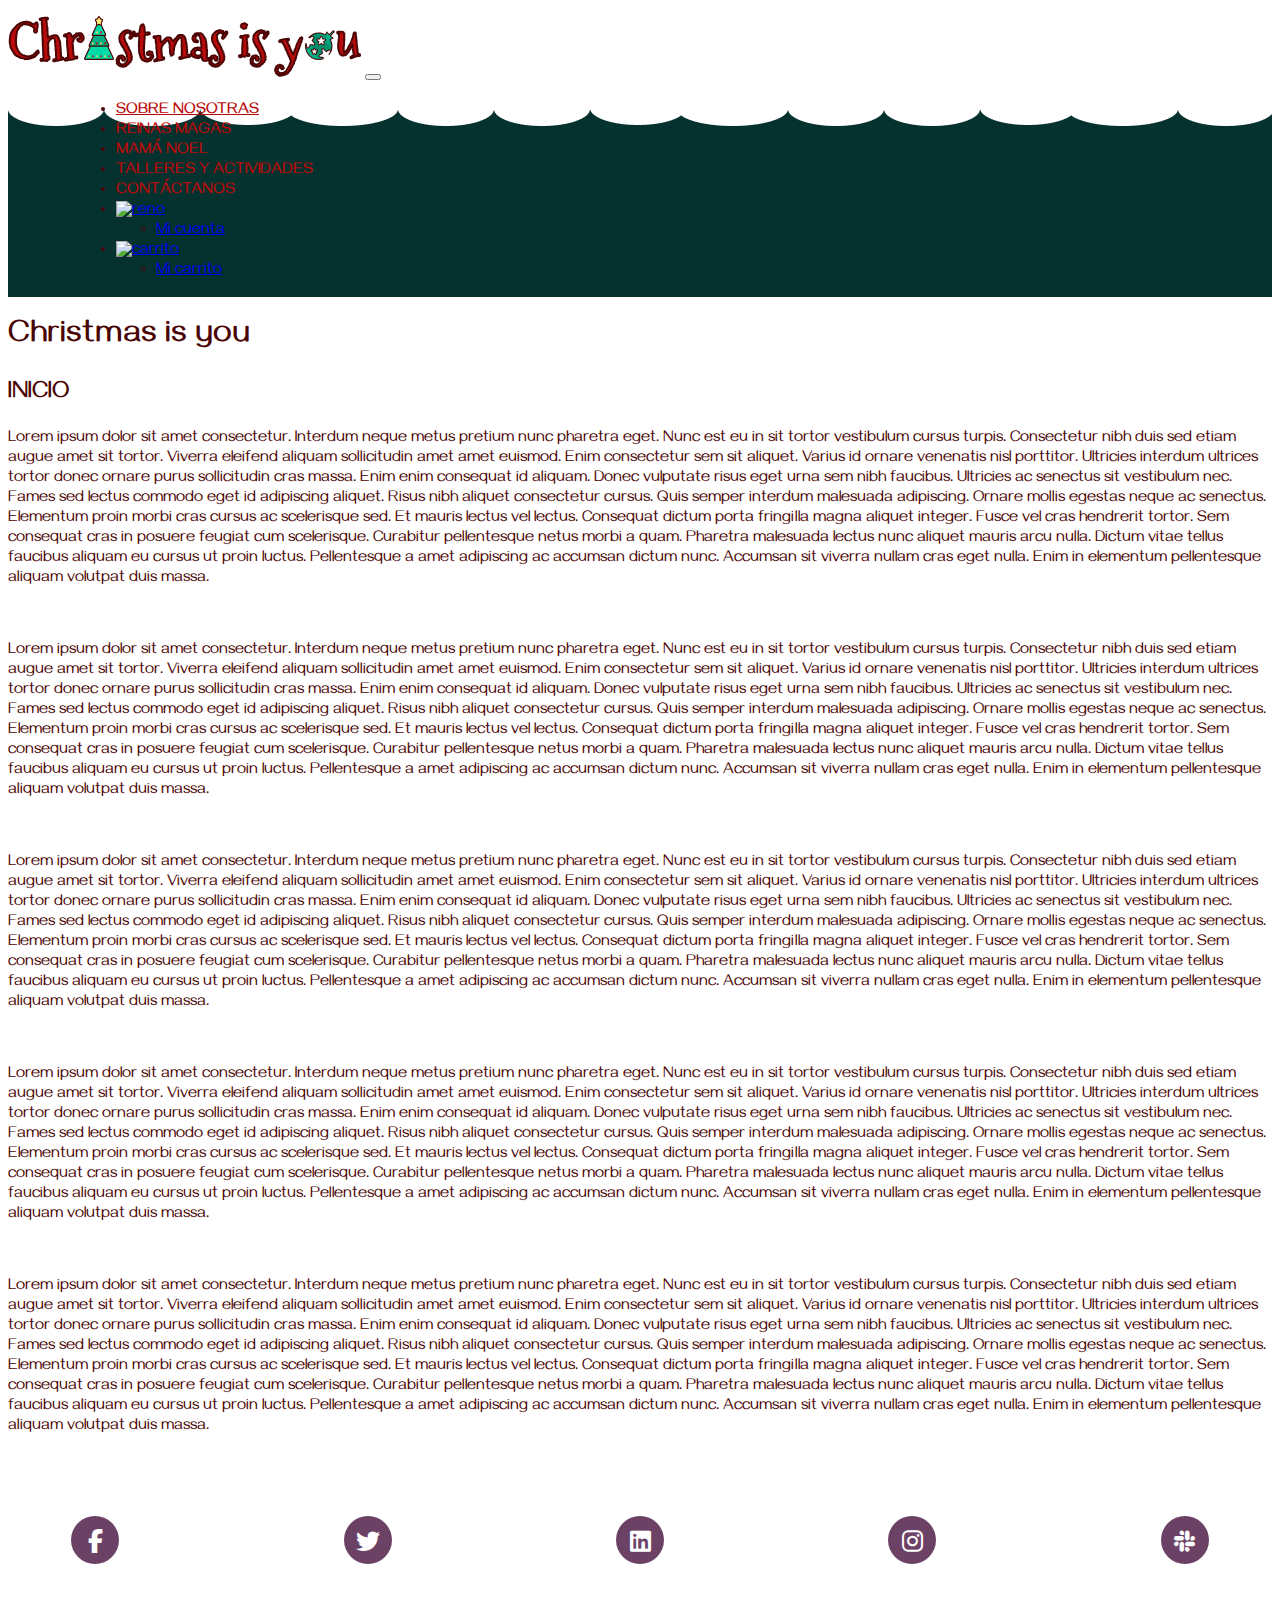
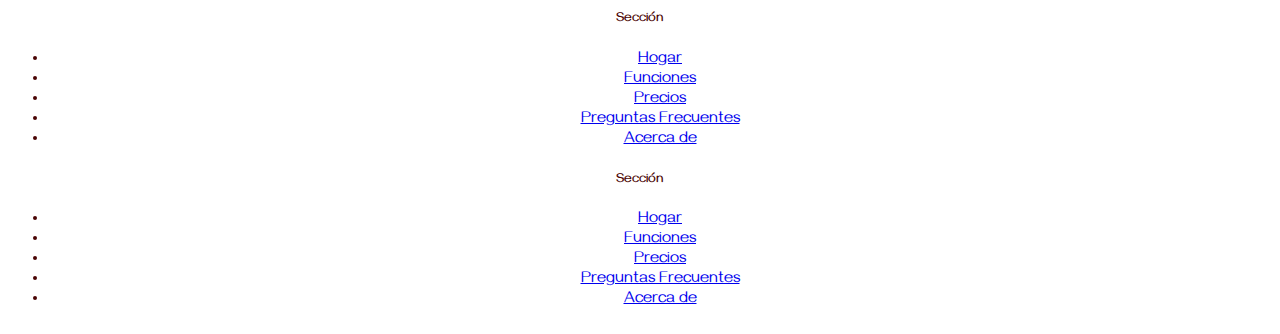
==== index.html @ 2f43123c "footer" ====
<!DOCTYPE html>
<!--[if lt IE 7]>      <html class="no-js lt-ie9 lt-ie8 lt-ie7"> <![endif]-->
<!--[if IE 7]>         <html class="no-js lt-ie9 lt-ie8"> <![endif]-->
<!--[if IE 8]>         <html class="no-js lt-ie9"> <![endif]-->
<!--[if gt IE 8]>      <html class="no-js"> <![endif]-->
<html lang="es">

<head>
  <meta charset="utf-8">
  <meta http-equiv="X-UA-Compatible" content="IE=edge">
  <title>Navidad Grupo 4</title>
  <meta name="description" content="">
  <meta name="viewport" content="width=device-width, initial-scale=1">
  <link rel="shortcut icon" href="../navidad/images/🦆 icon _christmas 1_.svg" type="">
  <!-- CSS only -->
  <link href="https://cdn.jsdelivr.net/npm/bootstrap@5.2.2/dist/css/bootstrap.min.css" rel="stylesheet"
    integrity="sha384-Zenh87qX5JnK2Jl0vWa8Ck2rdkQ2Bzep5IDxbcnCeuOxjzrPF/et3URy9Bv1WTRi" crossorigin="anonymous">
  <script src="https://cdn.jsdelivr.net/npm/bootstrap@5.2.2/dist/js/bootstrap.bundle.min.js"
    integrity="sha384-OERcA2EqjJCMA+/3y+gxIOqMEjwtxJY7qPCqsdltbNJuaOe923+mo//f6V8Qbsw3"
    crossorigin="anonymous"></script>
  <link rel="stylesheet" href="https://cdnjs.cloudflare.com/ajax/libs/font-awesome/6.2.0/css/all.min.css">
  <link rel="stylesheet" href="styles.css">
</head>

<body>
  <header>
    <nav class="barra navbar navbar-expand-lg navbar-light">
      <div width="100%" class="container-fluid">
        <a class="navbar-brand"><img class="logo" src="images/LOGODEF.svg" alt="Christmas is you"></a>
        <button class="navbar-toggler" type="button" data-bs-toggle="collapse" data-bs-target="#navbarSupportedContent"
          aria-controls="navbarSupportedContent" aria-expanded="false" aria-label="Toggle navigation">
          <span class="navbar-toggler-icon"></span>
        </button>
        <div class="collapse navbar-collapse">
          <ul class="navbar-nav me-auto mb-2 mb-lg-0">
            <li class="nav-item">
              <a class="barvis nav-link" href="#"><strong>SOBRE NOSOTRAS</strong></a>
            </li>
            <li class="nav-item">
              <a class="barvis nav-link"><strong>REINAS MAGAS</strong></a>
            </li>
            <li class="nav-item">
              <a class="barvis nav-link"><strong>MAMÁ NOEL</strong></a>
            </li>
            <li class="nav-item">
              <a class="barvis nav-link"><strong>TALLERES Y ACTIVIDADES</strong></a>
            </li>
            <li class="nav-item">
              <a class="barvis nav-link"><strong>CONTÁCTANOS</strong></a>
            </li>
            <li class="nav-item dropdown">
              <a class="nav-link dropdown-toggle" href="#" role="button" data-bs-toggle="dropdown"
                aria-expanded="false">
                <img src="../navidad/images/reno.svg" width="40px" alt="reno"></a>
              <ul class="dropdown-menu">
                <li><a class="dropdown-item" href="../">Mi cuenta</a></li>
              </ul>
            </li>
            <li class="nav-item dropdown">
              <a class="nav-link dropdown-toggle" href="#" role="button" data-bs-toggle="dropdown"
                aria-expanded="false">
                <img src="../navidad/images/carrito.png" width="40px" alt="carrito"></a>
              <ul class="dropdown-menu">
                <li><a class="dropdown-item" href="../">Mi carrito</a></li>
              </ul>
            </li>
          </ul>
        </div>
      </div>
    </nav>
  </header>
  <main>
    <h1>Christmas is you</h1>
    <h2>INICIO</h2>
    <p>Lorem ipsum dolor sit amet consectetur. Interdum neque metus pretium nunc pharetra eget. Nunc est eu in sit
      tortor vestibulum cursus turpis. Consectetur nibh duis sed etiam augue amet sit tortor. Viverra eleifend aliquam
      sollicitudin amet amet euismod. Enim consectetur sem sit aliquet. Varius id ornare venenatis nisl porttitor.
      Ultricies interdum ultrices tortor donec ornare purus sollicitudin cras massa. Enim enim consequat id aliquam.
      Donec vulputate risus eget urna sem nibh faucibus. Ultricies ac senectus sit vestibulum nec. Fames sed lectus
      commodo eget id adipiscing aliquet. Risus nibh aliquet consectetur cursus. Quis semper interdum malesuada
      adipiscing. Ornare mollis egestas neque ac senectus.
      Elementum proin morbi cras cursus ac scelerisque sed. Et mauris lectus vel lectus. Consequat dictum porta
      fringilla magna aliquet integer. Fusce vel cras hendrerit tortor. Sem consequat cras in posuere feugiat cum
      scelerisque. Curabitur pellentesque netus morbi a quam. Pharetra malesuada lectus nunc aliquet mauris arcu nulla.
      Dictum vitae tellus faucibus aliquam eu cursus ut proin luctus.
      Pellentesque a amet adipiscing ac accumsan dictum nunc. Accumsan sit viverra nullam cras eget nulla. Enim in
      elementum pellentesque aliquam volutpat duis massa.</p>
    <br>
    <p>Lorem ipsum dolor sit amet consectetur. Interdum neque metus pretium nunc pharetra eget. Nunc est eu in sit
      tortor vestibulum cursus turpis. Consectetur nibh duis sed etiam augue amet sit tortor. Viverra eleifend aliquam
      sollicitudin amet amet euismod. Enim consectetur sem sit aliquet. Varius id ornare venenatis nisl porttitor.
      Ultricies interdum ultrices tortor donec ornare purus sollicitudin cras massa. Enim enim consequat id aliquam.
      Donec vulputate risus eget urna sem nibh faucibus. Ultricies ac senectus sit vestibulum nec. Fames sed lectus
      commodo eget id adipiscing aliquet. Risus nibh aliquet consectetur cursus. Quis semper interdum malesuada
      adipiscing. Ornare mollis egestas neque ac senectus.
      Elementum proin morbi cras cursus ac scelerisque sed. Et mauris lectus vel lectus. Consequat dictum porta
      fringilla magna aliquet integer. Fusce vel cras hendrerit tortor. Sem consequat cras in posuere feugiat cum
      scelerisque. Curabitur pellentesque netus morbi a quam. Pharetra malesuada lectus nunc aliquet mauris arcu nulla.
      Dictum vitae tellus faucibus aliquam eu cursus ut proin luctus.
      Pellentesque a amet adipiscing ac accumsan dictum nunc. Accumsan sit viverra nullam cras eget nulla. Enim in
      elementum pellentesque aliquam volutpat duis massa.</p>
    <br>
    <p>Lorem ipsum dolor sit amet consectetur. Interdum neque metus pretium nunc pharetra eget. Nunc est eu in sit
      tortor vestibulum cursus turpis. Consectetur nibh duis sed etiam augue amet sit tortor. Viverra eleifend aliquam
      sollicitudin amet amet euismod. Enim consectetur sem sit aliquet. Varius id ornare venenatis nisl porttitor.
      Ultricies interdum ultrices tortor donec ornare purus sollicitudin cras massa. Enim enim consequat id aliquam.
      Donec vulputate risus eget urna sem nibh faucibus. Ultricies ac senectus sit vestibulum nec. Fames sed lectus
      commodo eget id adipiscing aliquet. Risus nibh aliquet consectetur cursus. Quis semper interdum malesuada
      adipiscing. Ornare mollis egestas neque ac senectus.
      Elementum proin morbi cras cursus ac scelerisque sed. Et mauris lectus vel lectus. Consequat dictum porta
      fringilla magna aliquet integer. Fusce vel cras hendrerit tortor. Sem consequat cras in posuere feugiat cum
      scelerisque. Curabitur pellentesque netus morbi a quam. Pharetra malesuada lectus nunc aliquet mauris arcu nulla.
      Dictum vitae tellus faucibus aliquam eu cursus ut proin luctus.
      Pellentesque a amet adipiscing ac accumsan dictum nunc. Accumsan sit viverra nullam cras eget nulla. Enim in
      elementum pellentesque aliquam volutpat duis massa.</p>
    <br>
    <p>Lorem ipsum dolor sit amet consectetur. Interdum neque metus pretium nunc pharetra eget. Nunc est eu in sit
      tortor vestibulum cursus turpis. Consectetur nibh duis sed etiam augue amet sit tortor. Viverra eleifend aliquam
      sollicitudin amet amet euismod. Enim consectetur sem sit aliquet. Varius id ornare venenatis nisl porttitor.
      Ultricies interdum ultrices tortor donec ornare purus sollicitudin cras massa. Enim enim consequat id aliquam.
      Donec vulputate risus eget urna sem nibh faucibus. Ultricies ac senectus sit vestibulum nec. Fames sed lectus
      commodo eget id adipiscing aliquet. Risus nibh aliquet consectetur cursus. Quis semper interdum malesuada
      adipiscing. Ornare mollis egestas neque ac senectus.
      Elementum proin morbi cras cursus ac scelerisque sed. Et mauris lectus vel lectus. Consequat dictum porta
      fringilla magna aliquet integer. Fusce vel cras hendrerit tortor. Sem consequat cras in posuere feugiat cum
      scelerisque. Curabitur pellentesque netus morbi a quam. Pharetra malesuada lectus nunc aliquet mauris arcu nulla.
      Dictum vitae tellus faucibus aliquam eu cursus ut proin luctus.
      Pellentesque a amet adipiscing ac accumsan dictum nunc. Accumsan sit viverra nullam cras eget nulla. Enim in
      elementum pellentesque aliquam volutpat duis massa.</p>
    <br>
    <p>Lorem ipsum dolor sit amet consectetur. Interdum neque metus pretium nunc pharetra eget. Nunc est eu in sit
      tortor vestibulum cursus turpis. Consectetur nibh duis sed etiam augue amet sit tortor. Viverra eleifend aliquam
      sollicitudin amet amet euismod. Enim consectetur sem sit aliquet. Varius id ornare venenatis nisl porttitor.
      Ultricies interdum ultrices tortor donec ornare purus sollicitudin cras massa. Enim enim consequat id aliquam.
      Donec vulputate risus eget urna sem nibh faucibus. Ultricies ac senectus sit vestibulum nec. Fames sed lectus
      commodo eget id adipiscing aliquet. Risus nibh aliquet consectetur cursus. Quis semper interdum malesuada
      adipiscing. Ornare mollis egestas neque ac senectus.
      Elementum proin morbi cras cursus ac scelerisque sed. Et mauris lectus vel lectus. Consequat dictum porta
      fringilla magna aliquet integer. Fusce vel cras hendrerit tortor. Sem consequat cras in posuere feugiat cum
      scelerisque. Curabitur pellentesque netus morbi a quam. Pharetra malesuada lectus nunc aliquet mauris arcu nulla.
      Dictum vitae tellus faucibus aliquam eu cursus ut proin luctus.
      Pellentesque a amet adipiscing ac accumsan dictum nunc. Accumsan sit viverra nullam cras eget nulla. Enim in
      elementum pellentesque aliquam volutpat duis massa.</p>


  </main>

  <footer>
    <div class="bloquefooter">
      <ul class="socialmedia">
        <li>
          <a href="https://www.facebook.com/factoriaf5/" class="button1" target="_blank" title="Facebook">
            <i class="fa-brands fa-facebook-f"></i>
          </a>
        </li>
        <li>
          <a href="https://twitter.com/factoriaf5" class="button1" target="_blank" title="Twitter">
            <i class="fa-brands fa-twitter"></i>
          </a>
        </li>
        <li>
          <a href="https://www.linkedin.com/company/factor%C3%ADaf5/" class="button1" target="_blank" title="LinkedIn">
            <i class="fa-brands fa-linkedin"></i>
          </a>
        </li>
        <li>
          <a href="https://www.instagram.com/factoria_f5/" class="button1" target="_blank" title="Instagram">
            <i class="fa-brands fa-instagram"></i>
          </a>
        </li>
        <li>
          <a href="https://app.slack.com/huddle/T049K3RCUE8/C049GKPU0G2" class="button1" target="_blank"
            title="Instagram">
            <i class="fa-brands fa-slack"></i>
          </a>
        </li>
      </ul>
    </div>
    <div class="row row-cols-4 py-4 my-4">
      <div class="col">

      </div>

      <div class="col">
        <h5 _msthash="808288" _msttexthash="114023">Sección</h5>
        <ul class="nav flex-column">
          <li class="nav-item mb-2"><a href="#" class="nav-link p-0 text-muted" _msthash="1243021"
              _msttexthash="59059">Hogar</a></li>
          <li class="nav-item mb-2"><a href="#" class="nav-link p-0 text-muted" _msthash="1243203"
              _msttexthash="136006">Funciones</a></li>
          <li class="nav-item mb-2"><a href="#" class="nav-link p-0 text-muted" _msthash="1243385"
              _msttexthash="95589">Precios</a></li>
          <li class="nav-item mb-2"><a href="#" class="nav-link p-0 text-muted" _msthash="1243567"
              _msttexthash="418782">Preguntas Frecuentes</a></li>
          <li class="nav-item mb-2"><a href="#" class="nav-link p-0 text-muted" _msthash="1243749"
              _msttexthash="107419">Acerca de</a></li>
        </ul>
      </div>

      <div class="col">
        <h5 _msthash="808496" _msttexthash="114023">Sección</h5>
        <ul class="nav flex-column">
          <li class="nav-item mb-2"><a href="#" class="nav-link p-0 text-muted" _msthash="1243346"
              _msttexthash="59059">Hogar</a></li>
          <li class="nav-item mb-2"><a href="#" class="nav-link p-0 text-muted" _msthash="1243528"
              _msttexthash="136006">Funciones</a></li>
          <li class="nav-item mb-2"><a href="#" class="nav-link p-0 text-muted" _msthash="1243710"
              _msttexthash="95589">Precios</a></li>
          <li class="nav-item mb-2"><a href="#" class="nav-link p-0 text-muted" _msthash="1243892"
              _msttexthash="418782">Preguntas Frecuentes</a></li>
          <li class="nav-item mb-2"><a href="#" class="nav-link p-0 text-muted" _msthash="1244074"
              _msttexthash="107419">Acerca de</a></li>
        </ul>

      </div>
      <div class="col">

      </div>
    </div>

  </footer>
  <!-- JavaScript Bundle with Popper -->
  <script src="https://cdn.jsdelivr.net/npm/@popperjs/core@2.11.6/dist/umd/popper.min.js"
    integrity="sha384-oBqDVmMz9ATKxIep9tiCxS/Z9fNfEXiDAYTujMAeBAsjFuCZSmKbSSUnQlmh/jp3"
    crossorigin="anonymous"></script>
  <script src="https://cdn.jsdelivr.net/npm/bootstrap@5.2.2/dist/js/bootstrap.min.js"
    integrity="sha384-IDwe1+LCz02ROU9k972gdyvl+AESN10+x7tBKgc9I5HFtuNz0wWnPclzo6p9vxnk"
    crossorigin="anonymous"></script>
</body>

</html>
---- styles.css ----
@import url("https://fonts.googleapis.com/css2?family=Gayathri&display=swap");
body {
  font-family: "Gayathri";
  color: #4A0404;
}

main {
  background-image: url(images/tree.png);
  background-repeat: no-repeat;
  background-size: cover;
  padding: 0;
  margin: 0;
}

nav {
  padding: 0;
  margin: 0;
  display: flex;
  flex-wrap: nowrap !important;
}

.barra {
  padding: 0;
  margin: 0;
  background: url(images/nieveTop.png) repeat-x left top #05322F;
  min-height: 120px;
}

.barvis {
  color: #BA0B0B;
}
.barvis :hover {
  color: #00DBA8;
}

.logo {
  max-width: 100%;
}

footer {
  background-image: url("https://cdn.pixabay.com/photo/2016/08/03/09/04/universe-1566161_1280.jpg");
  background-size: cover;
  background-repeat: no-repeat;
  justify-content: space-between;
  display: block;
  text-align: center;
  margin-top: 0;
  width: 100%;
  align-items: center;
  align-content: center;
}

.bloquefooter {
  padding-top: 5%;
  padding-bottom: 2%;
  padding-left: 5%;
  padding-right: 5%;
}

.socialmedia {
  list-style: none;
  text-decoration: none;
  font-size: 1.5rem;
  font-weight: normal;
  flex: auto;
  padding: 0;
  margin: 0;
  display: flex;
  align-items: center;
  align-content: center;
  text-align: center;
  justify-content: space-between;
}

.fa-brands {
  padding-top: 25%;
}

.button1 {
  border: none;
  background-color: #6c4166;
  width: 3rem;
  height: 3rem;
  color: white;
  font-size: 1.5rem;
  cursor: pointer;
  border-radius: 50%;
  justify-content: space-between;
  display: inline-block;
  text-align: center;
  align-items: center;
  align-content: center;
}

.foot-copy {
  color: white;
  padding: 0;
  margin: 0;
}

@media (min-width: 992px) {
  .navbar-expand-lg .navbar-collapse {
    display: flex !important;
    flex-basis: auto;
    align-items: center;
    justify-content: space-evenly;
  }
}
[class*=col-] {
  width: 100%;
}

@media (min-width: 600px) {
  /* For desktop: */
  .col-1 {
    width: 8.33%;
  }
  .col-2 {
    width: 16.66%;
  }
  .col-3 {
    width: 25%;
  }
  .col-4 {
    width: 33.33%;
  }
  .col-5 {
    width: 41.66%;
  }
  .col-6 {
    width: 50%;
  }
  .col-7 {
    width: 58.33%;
  }
  .col-8 {
    width: 66.66%;
  }
  .col-9 {
    width: 75%;
  }
  .col-10 {
    width: 83.33%;
  }
  .col-11 {
    width: 91.66%;
  }
  .col-12 {
    width: 100%;
  }
}/*# sourceMappingURL=styles.css.map */
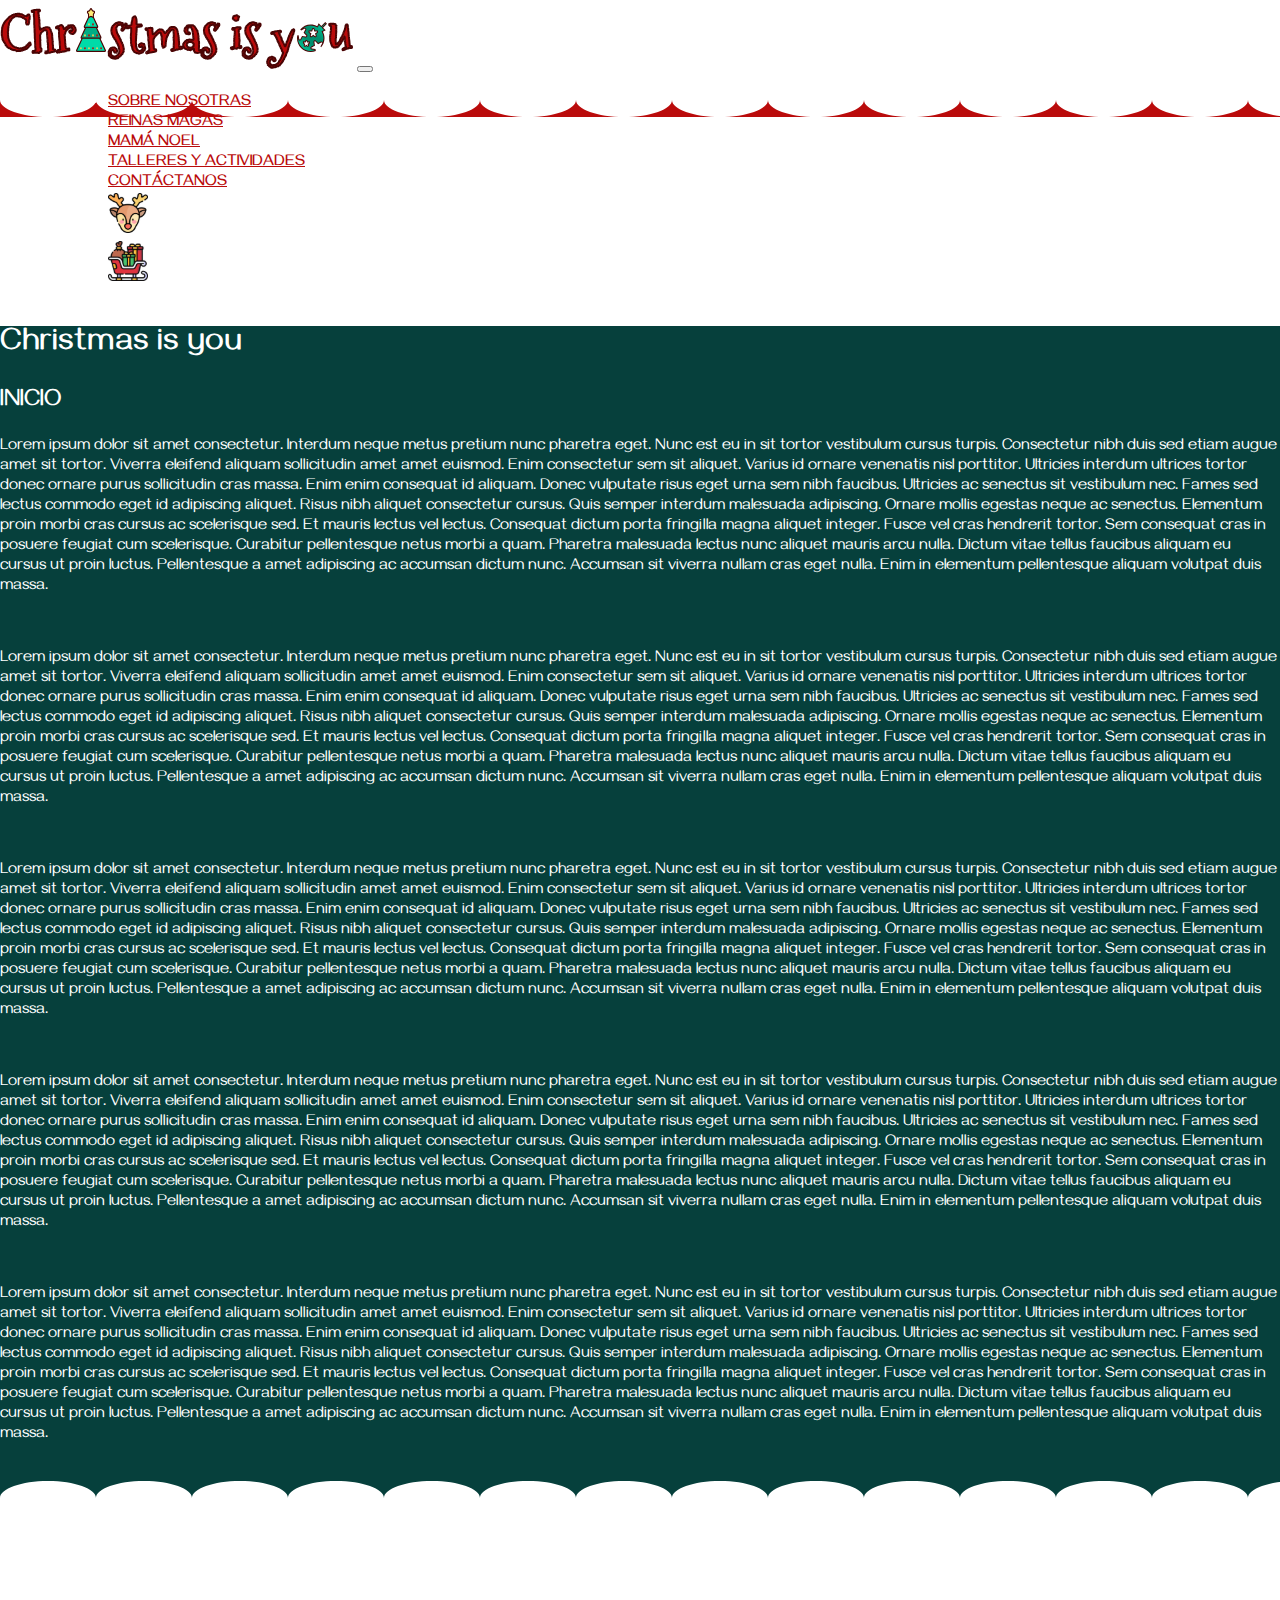
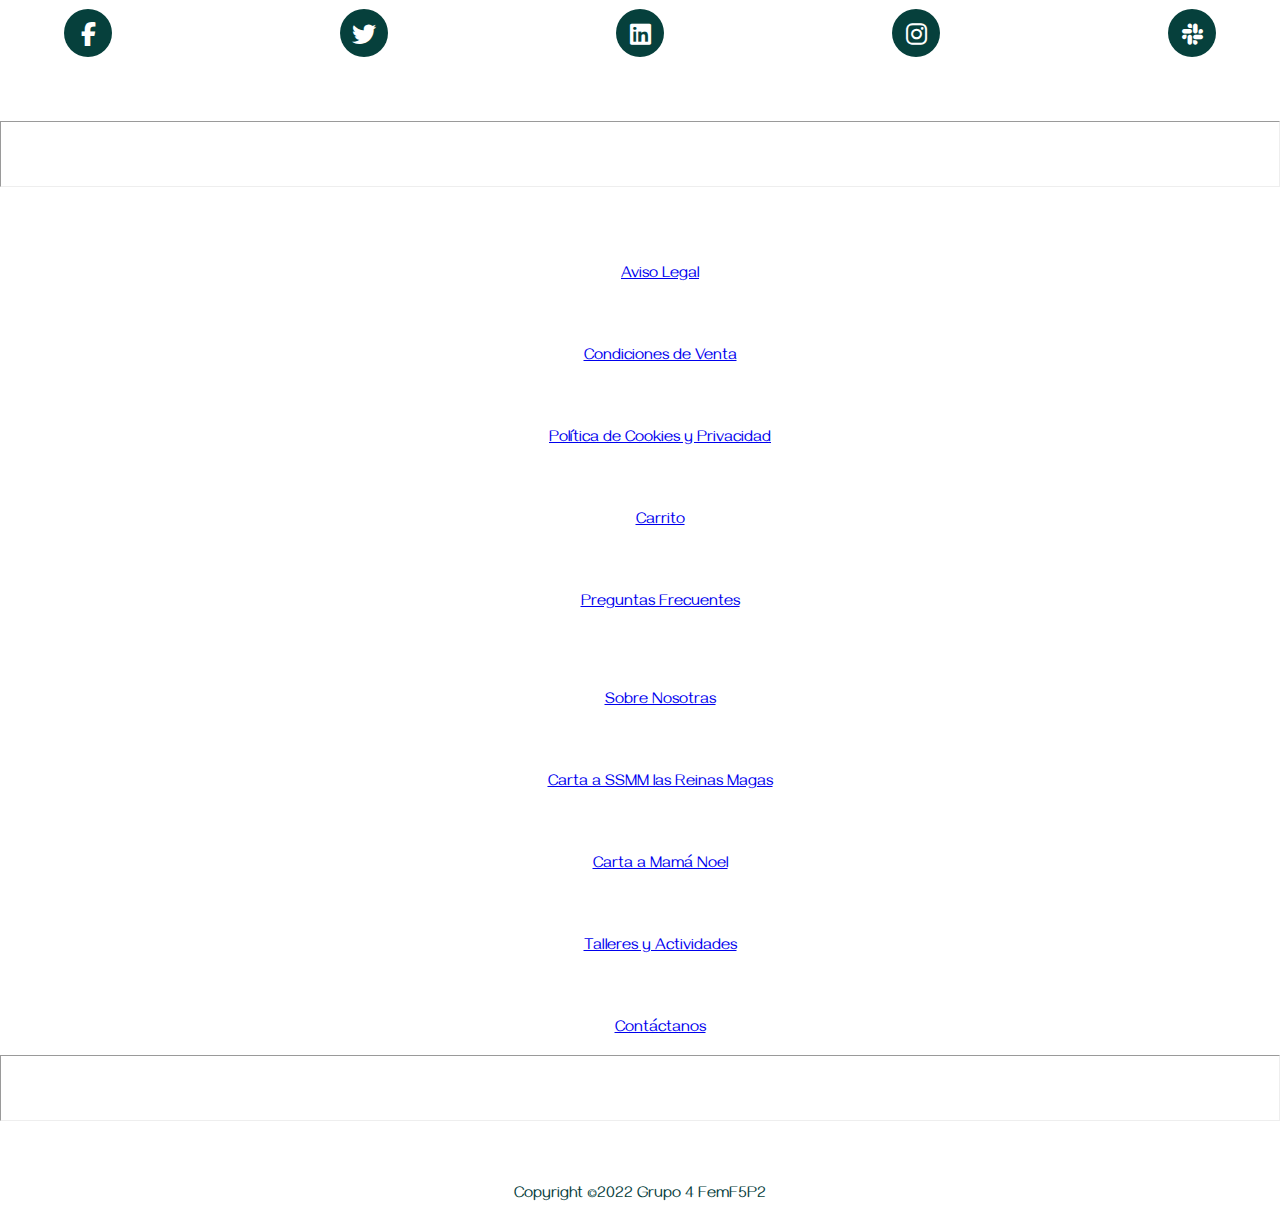
==== commit aff7fd14: "Merge branch 'master' into talleres" ====
--- a/index.html
+++ b/index.html
@@ -1,17 +1,12 @@
 <!DOCTYPE html>
-<!--[if lt IE 7]>      <html class="no-js lt-ie9 lt-ie8 lt-ie7"> <![endif]-->
-<!--[if IE 7]>         <html class="no-js lt-ie9 lt-ie8"> <![endif]-->
-<!--[if IE 8]>         <html class="no-js lt-ie9"> <![endif]-->
-<!--[if gt IE 8]>      <html class="no-js"> <![endif]-->
 <html lang="es">
-
 <head>
   <meta charset="utf-8">
   <meta http-equiv="X-UA-Compatible" content="IE=edge">
   <title>Navidad Grupo 4</title>
   <meta name="description" content="">
   <meta name="viewport" content="width=device-width, initial-scale=1">
-  <link rel="shortcut icon" href="../navidad/images/🦆 icon _christmas 1_.svg" type="">
+  <link rel="shortcut icon" href="images/icon_christmas.svg">
   <!-- CSS only -->
   <link href="https://cdn.jsdelivr.net/npm/bootstrap@5.2.2/dist/css/bootstrap.min.css" rel="stylesheet"
     integrity="sha384-Zenh87qX5JnK2Jl0vWa8Ck2rdkQ2Bzep5IDxbcnCeuOxjzrPF/et3URy9Bv1WTRi" crossorigin="anonymous">
@@ -21,48 +16,63 @@
   <link rel="stylesheet" href="https://cdnjs.cloudflare.com/ajax/libs/font-awesome/6.2.0/css/all.min.css">
   <link rel="stylesheet" href="styles.css">
 </head>
-
 <body>
+  <div id="container">
+    <div id="snow" class="snow">   
+       <div class="copos f1"><i class="fa-regular fa-snowflake"></i></div>
+       <div class="copos f2"><i class="fa-regular fa-snowflake"></i></div>
+       <div class="copos f3"><i class="fa-regular fa-snowflake"></i></div>
+       <div class="copos f4"><i class="fa-regular fa-snowflake"></i></div>
+       <div class="copos f5"><i class="fa-regular fa-snowflake"></i></div>
+       <div class="copos f6"><i class="fa-regular fa-snowflake"></i></div>
+       <div class="copos f7"><i class="fa-regular fa-snowflake"></i></div>
+       <div class="copos f8"><i class="fa-regular fa-snowflake"></i></div>
+       <div class="copos f9"><i class="fa-regular fa-snowflake"></i></div>
+       <div class="copos f10"><i class="fa-regular fa-snowflake"></i></div>
+       <div class="copos f11"><i class="fa-regular fa-snowflake"></i></div>
+       <div class="copos f12"><i class="fa-regular fa-snowflake"></i></div>
+       <div class="copos f13"><i class="fa-regular fa-snowflake"></i></div>
+       <div class="copos f14"><i class="fa-regular fa-snowflake"></i></div>
+       <div class="copos f15"><i class="fa-regular fa-snowflake"></i></div>
+       <div class="copos f16"><i class="fa-regular fa-snowflake"></i></div>
+       <div class="copos f17"><i class="fa-regular fa-snowflake"></i></div>
+       <div class="copos f18"><i class="fa-regular fa-snowflake"></i></div>
+       <div class="copos f19"><i class="fa-regular fa-snowflake"></i></div>
+       <div class="copos f20"><i class="fa-regular fa-snowflake"></i></div>
+    </div>
+  </div>
   <header>
     <nav class="barra navbar navbar-expand-lg navbar-light">
       <div width="100%" class="container-fluid">
-        <a class="navbar-brand"><img class="logo" src="images/LOGODEF.svg" alt="Christmas is you"></a>
+        <a class="navbar-brand" href="#inicio"><img class="logo" src="images/LOGODEF.svg" alt="Christmas is you"></a>
         <button class="navbar-toggler" type="button" data-bs-toggle="collapse" data-bs-target="#navbarSupportedContent"
           aria-controls="navbarSupportedContent" aria-expanded="false" aria-label="Toggle navigation">
           <span class="navbar-toggler-icon"></span>
         </button>
         <div class="collapse navbar-collapse">
           <ul class="navbar-nav me-auto mb-2 mb-lg-0">
-            <li class="nav-item">
+            <li class="navli nav-item">
               <a class="barvis nav-link" href="#"><strong>SOBRE NOSOTRAS</strong></a>
             </li>
-            <li class="nav-item">
-              <a class="barvis nav-link"><strong>REINAS MAGAS</strong></a>
+            <li class="navli nav-item">
+              <a class="barvis nav-link" href="#"><strong>REINAS MAGAS</strong></a>
             </li>
-            <li class="nav-item">
-              <a class="barvis nav-link"><strong>MAMÁ NOEL</strong></a>
+            <li class="navli nav-item">
+              <a class="barvis nav-link" href="#"><strong>MAMÁ NOEL</strong></a>
             </li>
-            <li class="nav-item">
-              <a class="barvis nav-link"><strong>TALLERES Y ACTIVIDADES</strong></a>
+            <li class="navli nav-item">
+              <a class="barvis nav-link" href="#"><strong>TALLERES Y ACTIVIDADES</strong></a>
             </li>
-            <li class="nav-item">
-              <a class="barvis nav-link"><strong>CONTÁCTANOS</strong></a>
+            <li class="navli nav-item">
+              <a class="barvis nav-link" href="#"><strong>CONTÁCTANOS</strong></a>
             </li>
-            <li class="nav-item dropdown">
-              <a class="nav-link dropdown-toggle" href="#" role="button" data-bs-toggle="dropdown"
-                aria-expanded="false">
-                <img src="../navidad/images/reno.svg" width="40px" alt="reno"></a>
-              <ul class="dropdown-menu">
-                <li><a class="dropdown-item" href="../">Mi cuenta</a></li>
-              </ul>
+            <li class="navli nav-item">
+              <a class="barvis nav-link" href="#" role="button" aria-expanded="false">
+                <img src="images/reno.svg" alt="reno"></a>
             </li>
-            <li class="nav-item dropdown">
-              <a class="nav-link dropdown-toggle" href="#" role="button" data-bs-toggle="dropdown"
-                aria-expanded="false">
-                <img src="../navidad/images/carrito.png" width="40px" alt="carrito"></a>
-              <ul class="dropdown-menu">
-                <li><a class="dropdown-item" href="../">Mi carrito</a></li>
-              </ul>
+            <li class="navli nav-item">
+              <a class="barvis nav-link" href="#" role="button" aria-expanded="false">
+                <img src="images/carrito.svg" alt="carrito"></a>
             </li>
           </ul>
         </div>
@@ -70,78 +80,20 @@
     </nav>
   </header>
   <main>
-    <h1>Christmas is you</h1>
-    <h2>INICIO</h2>
-    <p>Lorem ipsum dolor sit amet consectetur. Interdum neque metus pretium nunc pharetra eget. Nunc est eu in sit
-      tortor vestibulum cursus turpis. Consectetur nibh duis sed etiam augue amet sit tortor. Viverra eleifend aliquam
-      sollicitudin amet amet euismod. Enim consectetur sem sit aliquet. Varius id ornare venenatis nisl porttitor.
-      Ultricies interdum ultrices tortor donec ornare purus sollicitudin cras massa. Enim enim consequat id aliquam.
-      Donec vulputate risus eget urna sem nibh faucibus. Ultricies ac senectus sit vestibulum nec. Fames sed lectus
-      commodo eget id adipiscing aliquet. Risus nibh aliquet consectetur cursus. Quis semper interdum malesuada
-      adipiscing. Ornare mollis egestas neque ac senectus.
-      Elementum proin morbi cras cursus ac scelerisque sed. Et mauris lectus vel lectus. Consequat dictum porta
-      fringilla magna aliquet integer. Fusce vel cras hendrerit tortor. Sem consequat cras in posuere feugiat cum
-      scelerisque. Curabitur pellentesque netus morbi a quam. Pharetra malesuada lectus nunc aliquet mauris arcu nulla.
-      Dictum vitae tellus faucibus aliquam eu cursus ut proin luctus.
-      Pellentesque a amet adipiscing ac accumsan dictum nunc. Accumsan sit viverra nullam cras eget nulla. Enim in
-      elementum pellentesque aliquam volutpat duis massa.</p>
-    <br>
-    <p>Lorem ipsum dolor sit amet consectetur. Interdum neque metus pretium nunc pharetra eget. Nunc est eu in sit
-      tortor vestibulum cursus turpis. Consectetur nibh duis sed etiam augue amet sit tortor. Viverra eleifend aliquam
-      sollicitudin amet amet euismod. Enim consectetur sem sit aliquet. Varius id ornare venenatis nisl porttitor.
-      Ultricies interdum ultrices tortor donec ornare purus sollicitudin cras massa. Enim enim consequat id aliquam.
-      Donec vulputate risus eget urna sem nibh faucibus. Ultricies ac senectus sit vestibulum nec. Fames sed lectus
-      commodo eget id adipiscing aliquet. Risus nibh aliquet consectetur cursus. Quis semper interdum malesuada
-      adipiscing. Ornare mollis egestas neque ac senectus.
-      Elementum proin morbi cras cursus ac scelerisque sed. Et mauris lectus vel lectus. Consequat dictum porta
-      fringilla magna aliquet integer. Fusce vel cras hendrerit tortor. Sem consequat cras in posuere feugiat cum
-      scelerisque. Curabitur pellentesque netus morbi a quam. Pharetra malesuada lectus nunc aliquet mauris arcu nulla.
-      Dictum vitae tellus faucibus aliquam eu cursus ut proin luctus.
-      Pellentesque a amet adipiscing ac accumsan dictum nunc. Accumsan sit viverra nullam cras eget nulla. Enim in
-      elementum pellentesque aliquam volutpat duis massa.</p>
-    <br>
-    <p>Lorem ipsum dolor sit amet consectetur. Interdum neque metus pretium nunc pharetra eget. Nunc est eu in sit
-      tortor vestibulum cursus turpis. Consectetur nibh duis sed etiam augue amet sit tortor. Viverra eleifend aliquam
-      sollicitudin amet amet euismod. Enim consectetur sem sit aliquet. Varius id ornare venenatis nisl porttitor.
-      Ultricies interdum ultrices tortor donec ornare purus sollicitudin cras massa. Enim enim consequat id aliquam.
-      Donec vulputate risus eget urna sem nibh faucibus. Ultricies ac senectus sit vestibulum nec. Fames sed lectus
-      commodo eget id adipiscing aliquet. Risus nibh aliquet consectetur cursus. Quis semper interdum malesuada
-      adipiscing. Ornare mollis egestas neque ac senectus.
-      Elementum proin morbi cras cursus ac scelerisque sed. Et mauris lectus vel lectus. Consequat dictum porta
-      fringilla magna aliquet integer. Fusce vel cras hendrerit tortor. Sem consequat cras in posuere feugiat cum
-      scelerisque. Curabitur pellentesque netus morbi a quam. Pharetra malesuada lectus nunc aliquet mauris arcu nulla.
-      Dictum vitae tellus faucibus aliquam eu cursus ut proin luctus.
-      Pellentesque a amet adipiscing ac accumsan dictum nunc. Accumsan sit viverra nullam cras eget nulla. Enim in
-      elementum pellentesque aliquam volutpat duis massa.</p>
-    <br>
-    <p>Lorem ipsum dolor sit amet consectetur. Interdum neque metus pretium nunc pharetra eget. Nunc est eu in sit
-      tortor vestibulum cursus turpis. Consectetur nibh duis sed etiam augue amet sit tortor. Viverra eleifend aliquam
-      sollicitudin amet amet euismod. Enim consectetur sem sit aliquet. Varius id ornare venenatis nisl porttitor.
-      Ultricies interdum ultrices tortor donec ornare purus sollicitudin cras massa. Enim enim consequat id aliquam.
-      Donec vulputate risus eget urna sem nibh faucibus. Ultricies ac senectus sit vestibulum nec. Fames sed lectus
-      commodo eget id adipiscing aliquet. Risus nibh aliquet consectetur cursus. Quis semper interdum malesuada
-      adipiscing. Ornare mollis egestas neque ac senectus.
-      Elementum proin morbi cras cursus ac scelerisque sed. Et mauris lectus vel lectus. Consequat dictum porta
-      fringilla magna aliquet integer. Fusce vel cras hendrerit tortor. Sem consequat cras in posuere feugiat cum
-      scelerisque. Curabitur pellentesque netus morbi a quam. Pharetra malesuada lectus nunc aliquet mauris arcu nulla.
-      Dictum vitae tellus faucibus aliquam eu cursus ut proin luctus.
-      Pellentesque a amet adipiscing ac accumsan dictum nunc. Accumsan sit viverra nullam cras eget nulla. Enim in
-      elementum pellentesque aliquam volutpat duis massa.</p>
-    <br>
-    <p>Lorem ipsum dolor sit amet consectetur. Interdum neque metus pretium nunc pharetra eget. Nunc est eu in sit
-      tortor vestibulum cursus turpis. Consectetur nibh duis sed etiam augue amet sit tortor. Viverra eleifend aliquam
-      sollicitudin amet amet euismod. Enim consectetur sem sit aliquet. Varius id ornare venenatis nisl porttitor.
-      Ultricies interdum ultrices tortor donec ornare purus sollicitudin cras massa. Enim enim consequat id aliquam.
-      Donec vulputate risus eget urna sem nibh faucibus. Ultricies ac senectus sit vestibulum nec. Fames sed lectus
-      commodo eget id adipiscing aliquet. Risus nibh aliquet consectetur cursus. Quis semper interdum malesuada
-      adipiscing. Ornare mollis egestas neque ac senectus.
-      Elementum proin morbi cras cursus ac scelerisque sed. Et mauris lectus vel lectus. Consequat dictum porta
-      fringilla magna aliquet integer. Fusce vel cras hendrerit tortor. Sem consequat cras in posuere feugiat cum
-      scelerisque. Curabitur pellentesque netus morbi a quam. Pharetra malesuada lectus nunc aliquet mauris arcu nulla.
-      Dictum vitae tellus faucibus aliquam eu cursus ut proin luctus.
-      Pellentesque a amet adipiscing ac accumsan dictum nunc. Accumsan sit viverra nullam cras eget nulla. Enim in
-      elementum pellentesque aliquam volutpat duis massa.</p>
-
+    <section id="inicio">
+      <h1>Christmas is you</h1>
+        <h2>INICIO</h2>
+          <p>Lorem ipsum dolor sit amet consectetur. Interdum neque metus pretium nunc pharetra eget. Nunc est eu in sit tortor vestibulum cursus turpis. Consectetur nibh duis sed etiam augue amet sit tortor. Viverra eleifend aliquam sollicitudin amet amet euismod. Enim consectetur sem sit aliquet. Varius id ornare venenatis nisl porttitor. Ultricies interdum ultrices tortor donec ornare purus sollicitudin cras massa. Enim enim consequat id aliquam. Donec vulputate risus eget urna sem nibh faucibus. Ultricies ac senectus sit vestibulum nec. Fames sed lectus commodo eget id adipiscing aliquet. Risus nibh aliquet consectetur cursus. Quis semper interdum malesuada adipiscing. Ornare mollis egestas neque ac senectus. Elementum proin morbi cras cursus ac scelerisque sed. Et mauris lectus vel lectus. Consequat dictum porta fringilla magna aliquet integer. Fusce vel cras hendrerit tortor. Sem consequat cras in posuere feugiat cum scelerisque. Curabitur pellentesque netus morbi a quam. Pharetra malesuada lectus nunc aliquet mauris arcu nulla. Dictum vitae tellus faucibus aliquam eu cursus ut proin luctus. Pellentesque a amet adipiscing ac accumsan dictum nunc. Accumsan sit viverra nullam cras eget nulla. Enim in elementum pellentesque aliquam volutpat duis massa.</p>
+          <br>
+          <p>Lorem ipsum dolor sit amet consectetur. Interdum neque metus pretium nunc pharetra eget. Nunc est eu in sit tortor vestibulum cursus turpis. Consectetur nibh duis sed etiam augue amet sit tortor. Viverra eleifend aliquam sollicitudin amet amet euismod. Enim consectetur sem sit aliquet. Varius id ornare venenatis nisl porttitor. Ultricies interdum ultrices tortor donec ornare purus sollicitudin cras massa. Enim enim consequat id aliquam. Donec vulputate risus eget urna sem nibh faucibus. Ultricies ac senectus sit vestibulum nec. Fames sed lectus commodo eget id adipiscing aliquet. Risus nibh aliquet consectetur cursus. Quis semper interdum malesuada adipiscing. Ornare mollis egestas neque ac senectus. Elementum proin morbi cras cursus ac scelerisque sed. Et mauris lectus vel lectus. Consequat dictum porta fringilla magna aliquet integer. Fusce vel cras hendrerit tortor. Sem consequat cras in posuere feugiat cum scelerisque. Curabitur pellentesque netus morbi a quam. Pharetra malesuada lectus nunc aliquet mauris arcu nulla. Dictum vitae tellus faucibus aliquam eu cursus ut proin luctus. Pellentesque a amet adipiscing ac accumsan dictum nunc. Accumsan sit viverra nullam cras eget nulla. Enim in elementum pellentesque aliquam volutpat duis massa.</p>
+          <br>
+          <p>Lorem ipsum dolor sit amet consectetur. Interdum neque metus pretium nunc pharetra eget. Nunc est eu in sit tortor vestibulum cursus turpis. Consectetur nibh duis sed etiam augue amet sit tortor. Viverra eleifend aliquam sollicitudin amet amet euismod. Enim consectetur sem sit aliquet. Varius id ornare venenatis nisl porttitor. Ultricies interdum ultrices tortor donec ornare purus sollicitudin cras massa. Enim enim consequat id aliquam. Donec vulputate risus eget urna sem nibh faucibus. Ultricies ac senectus sit vestibulum nec. Fames sed lectus commodo eget id adipiscing aliquet. Risus nibh aliquet consectetur cursus. Quis semper interdum malesuada adipiscing. Ornare mollis egestas neque ac senectus. Elementum proin morbi cras cursus ac scelerisque sed. Et mauris lectus vel lectus. Consequat dictum porta fringilla magna aliquet integer. Fusce vel cras hendrerit tortor. Sem consequat cras in posuere feugiat cum scelerisque. Curabitur pellentesque netus morbi a quam. Pharetra malesuada lectus nunc aliquet mauris arcu nulla. Dictum vitae tellus faucibus aliquam eu cursus ut proin luctus. Pellentesque a amet adipiscing ac accumsan dictum nunc. Accumsan sit viverra nullam cras eget nulla. Enim in elementum pellentesque aliquam volutpat duis massa.</p>
+          <br>
+          <p>Lorem ipsum dolor sit amet consectetur. Interdum neque metus pretium nunc pharetra eget. Nunc est eu in sit tortor vestibulum cursus turpis. Consectetur nibh duis sed etiam augue amet sit tortor. Viverra eleifend aliquam sollicitudin amet amet euismod. Enim consectetur sem sit aliquet. Varius id ornare venenatis nisl porttitor. Ultricies interdum ultrices tortor donec ornare purus sollicitudin cras massa. Enim enim consequat id aliquam. Donec vulputate risus eget urna sem nibh faucibus. Ultricies ac senectus sit vestibulum nec. Fames sed lectus commodo eget id adipiscing aliquet. Risus nibh aliquet consectetur cursus. Quis semper interdum malesuada adipiscing. Ornare mollis egestas neque ac senectus. Elementum proin morbi cras cursus ac scelerisque sed. Et mauris lectus vel lectus. Consequat dictum porta fringilla magna aliquet integer. Fusce vel cras hendrerit tortor. Sem consequat cras in posuere feugiat cum scelerisque. Curabitur pellentesque netus morbi a quam. Pharetra malesuada lectus nunc aliquet mauris arcu nulla. Dictum vitae tellus faucibus aliquam eu cursus ut proin luctus. Pellentesque a amet adipiscing ac accumsan dictum nunc. Accumsan sit viverra nullam cras eget nulla. Enim in elementum pellentesque aliquam volutpat duis massa.</p>
+          <br>
+          <p>Lorem ipsum dolor sit amet consectetur. Interdum neque metus pretium nunc pharetra eget. Nunc est eu in sit tortor vestibulum cursus turpis. Consectetur nibh duis sed etiam augue amet sit tortor. Viverra eleifend aliquam sollicitudin amet amet euismod. Enim consectetur sem sit aliquet. Varius id ornare venenatis nisl porttitor. Ultricies interdum ultrices tortor donec ornare purus sollicitudin cras massa. Enim enim consequat id aliquam. Donec vulputate risus eget urna sem nibh faucibus. Ultricies ac senectus sit vestibulum nec. Fames sed lectus commodo eget id adipiscing aliquet. Risus nibh aliquet consectetur cursus. Quis semper interdum malesuada adipiscing. Ornare mollis egestas neque ac senectus. Elementum proin morbi cras cursus ac scelerisque sed. Et mauris lectus vel lectus. Consequat dictum porta fringilla magna aliquet integer. Fusce vel cras hendrerit tortor. Sem consequat cras in posuere feugiat cum scelerisque. Curabitur pellentesque netus morbi a quam. Pharetra malesuada lectus nunc aliquet mauris arcu nulla. Dictum vitae tellus faucibus aliquam eu cursus ut proin luctus. Pellentesque a amet adipiscing ac accumsan dictum nunc. Accumsan sit viverra nullam cras eget nulla. Enim in elementum pellentesque aliquam volutpat duis massa.</p>
+          <br>
+    </section>
 
   </main>
 
@@ -149,75 +101,64 @@
     <div class="bloquefooter">
       <ul class="socialmedia">
         <li>
-          <a href="https://www.facebook.com/factoriaf5/" class="button1" target="_blank" title="Facebook">
+          <a href="https://www.facebook.com/factoriaf5/" class="button1" target="_blank" title="Facebook" rel="noreferrer noopener">
             <i class="fa-brands fa-facebook-f"></i>
           </a>
         </li>
         <li>
-          <a href="https://twitter.com/factoriaf5" class="button1" target="_blank" title="Twitter">
+          <a href="https://twitter.com/factoriaf5" class="button1" target="_blank" title="Twitter" rel="noreferrer noopener">
             <i class="fa-brands fa-twitter"></i>
           </a>
-        </li>
+        </li>     
         <li>
-          <a href="https://www.linkedin.com/company/factor%C3%ADaf5/" class="button1" target="_blank" title="LinkedIn">
+          <a href="https://www.linkedin.com/company/factor%C3%ADaf5/" class="button1" target="_blank" title="LinkedIn" rel="noreferrer noopener">
             <i class="fa-brands fa-linkedin"></i>
           </a>
         </li>
         <li>
-          <a href="https://www.instagram.com/factoria_f5/" class="button1" target="_blank" title="Instagram">
+          <a href="https://www.instagram.com/factoria_f5/" class="button1" target="_blank" title="Instagram" rel="noreferrer noopener">
             <i class="fa-brands fa-instagram"></i>
           </a>
         </li>
         <li>
-          <a href="https://app.slack.com/huddle/T049K3RCUE8/C049GKPU0G2" class="button1" target="_blank"
-            title="Instagram">
+          <a href="https://app.slack.com/huddle/T049K3RCUE8/C049GKPU0G2" class="button1" target="_blank" title="Slack" rel="noreferrer noopener">
             <i class="fa-brands fa-slack"></i>
           </a>
         </li>
       </ul>
     </div>
-    <div class="row row-cols-4 py-4 my-4">
+    <hr class="foot-copy">
+    <div class="foot-links row row-cols-2 py-2 my-2">
       <div class="col">
-
-      </div>
-
-      <div class="col">
-        <h5 _msthash="808288" _msttexthash="114023">Sección</h5>
-        <ul class="nav flex-column">
-          <li class="nav-item mb-2"><a href="#" class="nav-link p-0 text-muted" _msthash="1243021"
-              _msttexthash="59059">Hogar</a></li>
-          <li class="nav-item mb-2"><a href="#" class="nav-link p-0 text-muted" _msthash="1243203"
-              _msttexthash="136006">Funciones</a></li>
-          <li class="nav-item mb-2"><a href="#" class="nav-link p-0 text-muted" _msthash="1243385"
-              _msttexthash="95589">Precios</a></li>
-          <li class="nav-item mb-2"><a href="#" class="nav-link p-0 text-muted" _msthash="1243567"
-              _msttexthash="418782">Preguntas Frecuentes</a></li>
-          <li class="nav-item mb-2"><a href="#" class="nav-link p-0 text-muted" _msthash="1243749"
-              _msttexthash="107419">Acerca de</a></li>
+        <ul class="foot-links nav flex-column">
+          <li class="foot-copy nav-item mb-2"><a href="#" class="nav-link" _msthash="1243021"
+              _msttexthash="59059">Aviso Legal</a></li>
+          <li class="foot-copy nav-item mb-2"><a href="#" class="nav-link" _msthash="1243203"
+              _msttexthash="136006">Condiciones de Venta</a></li>
+          <li class="foot-copy nav-item mb-2"><a href="#" class="nav-link" _msthash="1243385"
+              _msttexthash="95589">Política de Cookies y Privacidad</a></li>
+          <li class="foot-copy nav-item mb-2"><a href="#" class="nav-link" _msthash="1243567"
+              _msttexthash="418782">Carrito</a></li>
+          <li class="foot-copy nav-item mb-2"><a href="#" class="nav-link" _msthash="1243567" _msttexthash="418782">Preguntas Frecuentes</a></li>
         </ul>
       </div>
-
       <div class="col">
-        <h5 _msthash="808496" _msttexthash="114023">Sección</h5>
-        <ul class="nav flex-column">
-          <li class="nav-item mb-2"><a href="#" class="nav-link p-0 text-muted" _msthash="1243346"
-              _msttexthash="59059">Hogar</a></li>
-          <li class="nav-item mb-2"><a href="#" class="nav-link p-0 text-muted" _msthash="1243528"
-              _msttexthash="136006">Funciones</a></li>
-          <li class="nav-item mb-2"><a href="#" class="nav-link p-0 text-muted" _msthash="1243710"
-              _msttexthash="95589">Precios</a></li>
-          <li class="nav-item mb-2"><a href="#" class="nav-link p-0 text-muted" _msthash="1243892"
-              _msttexthash="418782">Preguntas Frecuentes</a></li>
-          <li class="nav-item mb-2"><a href="#" class="nav-link p-0 text-muted" _msthash="1244074"
-              _msttexthash="107419">Acerca de</a></li>
+        <ul class="foot-links nav flex-column">
+          <li class="foot-copy nav-item mb-2"><a href="#" class="nav-link" _msthash="1243346"
+              _msttexthash="59059">Sobre Nosotras</a></li>
+          <li class="foot-copy nav-item mb-2"><a href="#" class="nav-link" _msthash="1243528"
+              _msttexthash="136006">Carta a SSMM las Reinas Magas</a></li>
+          <li class="foot-copy nav-item mb-2"><a href="#" class="nav-link" _msthash="1243710"
+              _msttexthash="95589">Carta a Mamá Noel</a></li>
+          <li class="foot-copy nav-item mb-2"><a href="#" class="nav-link" _msthash="1243892"
+              _msttexthash="418782">Talleres y Actividades</a></li>
+          <li class="foot-copy nav-item mb-2"><a href="#" class="nav-link" _msthash="1244074"
+              _msttexthash="107419">Contáctanos</a></li>
         </ul>
-
-      </div>
-      <div class="col">
-
       </div>
     </div>
-
+    <hr class="foot-copy">
+    <p class="foot-copy">Copyright ©2022 Grupo 4 FemF5P2</p>
   </footer>
   <!-- JavaScript Bundle with Popper -->
   <script src="https://cdn.jsdelivr.net/npm/@popperjs/core@2.11.6/dist/umd/popper.min.js"
--- a/styles.css
+++ b/styles.css
@@ -1,15 +1,158 @@
 @import url("https://fonts.googleapis.com/css2?family=Gayathri&display=swap");
+@-webkit-keyframes nieve {
+  from {
+    top: 0%;
+  }
+  to {
+    top: 100%;
+  }
+}
+@-webkit-keyframes copos {
+  0% {
+    -webkit-transform: rotate(-180deg) translate(0px, 0px);
+  }
+  100% {
+    -webkit-transform: rotate(180deg) translate(10px, 75px);
+  }
+}
+#snow div {
+  position: absolute;
+  -webkit-animation-name: nieve, copos;
+  -webkit-animation-direction: normal;
+  -webkit-animation-duration: 15s;
+  -webkit-animation-iteration-count: infinite;
+  top: -40px;
+}
+
+.copos {
+  color: #fff;
+  font-size: 1em;
+  position: absolute;
+}
+
+.copos.f1 {
+  left: 5%;
+  -webkit-animation-delay: -2s;
+}
+
+.copos.f2 {
+  font-size: 1.8em;
+  left: 12%;
+  -webkit-animation-delay: 2s;
+}
+
+.copos.f3 {
+  left: 25%;
+  -webkit-animation-delay: -8s;
+}
+
+.copos.f4 {
+  font-size: 1.5em;
+  left: 32%;
+  -webkit-animation-delay: -3s;
+}
+
+.copos.f5 {
+  left: 18%;
+  -webkit-animation-delay: -5s;
+}
+
+.copos.f6 {
+  font-size: 1.8em;
+  left: 48%;
+}
+
+.copos.f7 {
+  left: 33%;
+  -webkit-animation-delay: 1s;
+}
+
+.copos.f8 {
+  font-size: 2em;
+  left: 55%;
+  -webkit-animation-delay: 6s;
+}
+
+.copos.f9 {
+  left: 40%;
+  -webkit-animation-delay: -2s;
+}
+
+.copos.f10 {
+  font-size: 1.8em;
+  left: 50%;
+  -webkit-animation-delay: -3s;
+}
+
+.copos.f11 {
+  left: 60%;
+  -webkit-animation-delay: 4s;
+}
+
+.copos.f12 {
+  font-size: 1.5em;
+  left: 75%;
+  -webkit-animation-delay: -6s;
+}
+
+.copos.f13 {
+  left: 80%;
+  -webkit-animation-delay: 3s;
+}
+
+.copos.f14 {
+  font-size: 1.8em;
+  left: 92%;
+  -webkit-animation-delay: -7s;
+}
+
+.copos.f15 {
+  left: 64%;
+}
+
+.copos.f16 {
+  font-size: 1.5em;
+  left: 88%;
+  -webkit-animation-delay: 6s;
+}
+
+.copos.f17 {
+  left: 53%;
+  -webkit-animation-delay: 2s;
+}
+
+.copos.f18 {
+  font-size: 2em;
+  left: 71%;
+  -webkit-animation-delay: 7s;
+}
+
+.copos.f19 {
+  left: 83%;
+  -webkit-animation-delay: -1s;
+}
+
+.copos.f20 {
+  font-size: 1.5em;
+  left: 95%;
+  -webkit-animation-delay: 6s;
+}
+
 body {
   font-family: "Gayathri";
-  color: #4A0404;
+  color: white;
+  margin: 0;
+  padding: 0;
+  --bs-nav-link-color: #4A0404;
+  --bs-link-color: #4A0404;
+  --bs-nav-link-hover-color: #00DBA8;
+  --bs-link-hover-color: #00DBA8;
 }
 
 main {
-  background-image: url(images/tree.png);
-  background-repeat: no-repeat;
-  background-size: cover;
-  padding: 0;
-  margin: 0;
+  background-color: #06403C;
+  padding: 0;
+  margin: 0 !important;
 }
 
 nav {
@@ -22,39 +165,38 @@
 .barra {
   padding: 0;
   margin: 0;
-  background: url(images/nieveTop.png) repeat-x left top #05322F;
-  min-height: 120px;
+  background: url(images/nieve-top.svg) repeat-x left top white;
+  min-height: 117px;
 }
 
 .barvis {
   color: #BA0B0B;
 }
-.barvis :hover {
-  color: #00DBA8;
-}
 
 .logo {
   max-width: 100%;
 }
 
+.navli {
+  align-self: center;
+}
+
 footer {
-  background-image: url("https://cdn.pixabay.com/photo/2016/08/03/09/04/universe-1566161_1280.jpg");
-  background-size: cover;
-  background-repeat: no-repeat;
+  background: url(images/nieve-bottom.svg) repeat-x left top white;
+  min-height: 117px;
   justify-content: space-between;
   display: block;
   text-align: center;
   margin-top: 0;
-  width: 100%;
+  padding: 5% 0 0 0;
   align-items: center;
   align-content: center;
+  overflow-x: hidden;
 }
 
 .bloquefooter {
-  padding-top: 5%;
-  padding-bottom: 2%;
-  padding-left: 5%;
-  padding-right: 5%;
+  margin: 5% 0;
+  padding: 0 5%;
 }
 
 .socialmedia {
@@ -78,12 +220,11 @@
 
 .button1 {
   border: none;
-  background-color: #6c4166;
+  background-color: #06403C;
   width: 3rem;
   height: 3rem;
   color: white;
   font-size: 1.5rem;
-  cursor: pointer;
   border-radius: 50%;
   justify-content: space-between;
   display: inline-block;
@@ -93,11 +234,60 @@
 }
 
 .foot-copy {
-  color: white;
-  padding: 0;
-  margin: 0;
-}
-
+  color: #06403C;
+  padding: 5% 0 0 0;
+  margin: 0;
+  list-style: none;
+}
+
+.foot.links {
+  list-style: none;
+  padding: 0 !important;
+}
+
+[class*=col-] {
+  width: 100%;
+}
+
+@media (min-width: 600px) {
+  /* For desktop: */
+  .col-1 {
+    width: 8.33%;
+  }
+  .col-2 {
+    width: 16.66%;
+  }
+  .col-3 {
+    width: 25%;
+  }
+  .col-4 {
+    width: 33.33%;
+  }
+  .col-5 {
+    width: 41.66%;
+  }
+  .col-6 {
+    width: 50%;
+  }
+  .col-7 {
+    width: 58.33%;
+  }
+  .col-8 {
+    width: 66.66%;
+  }
+  .col-9 {
+    width: 75%;
+  }
+  .col-10 {
+    width: 83.33%;
+  }
+  .col-11 {
+    width: 91.66%;
+  }
+  .col-12 {
+    width: 100%;
+  }
+}
 @media (min-width: 992px) {
   .navbar-expand-lg .navbar-collapse {
     display: flex !important;
@@ -106,46 +296,7 @@
     justify-content: space-evenly;
   }
 }
-[class*=col-] {
-  width: 100%;
-}
-
-@media (min-width: 600px) {
-  /* For desktop: */
-  .col-1 {
-    width: 8.33%;
-  }
-  .col-2 {
-    width: 16.66%;
-  }
-  .col-3 {
-    width: 25%;
-  }
-  .col-4 {
-    width: 33.33%;
-  }
-  .col-5 {
-    width: 41.66%;
-  }
-  .col-6 {
-    width: 50%;
-  }
-  .col-7 {
-    width: 58.33%;
-  }
-  .col-8 {
-    width: 66.66%;
-  }
-  .col-9 {
-    width: 75%;
-  }
-  .col-10 {
-    width: 83.33%;
-  }
-  .col-11 {
-    width: 91.66%;
-  }
-  .col-12 {
-    width: 100%;
-  }
+a:hover {
+  color: #00DBA8 !important;
+  cursor: url(images/raton.svg), auto !important;
 }/*# sourceMappingURL=styles.css.map */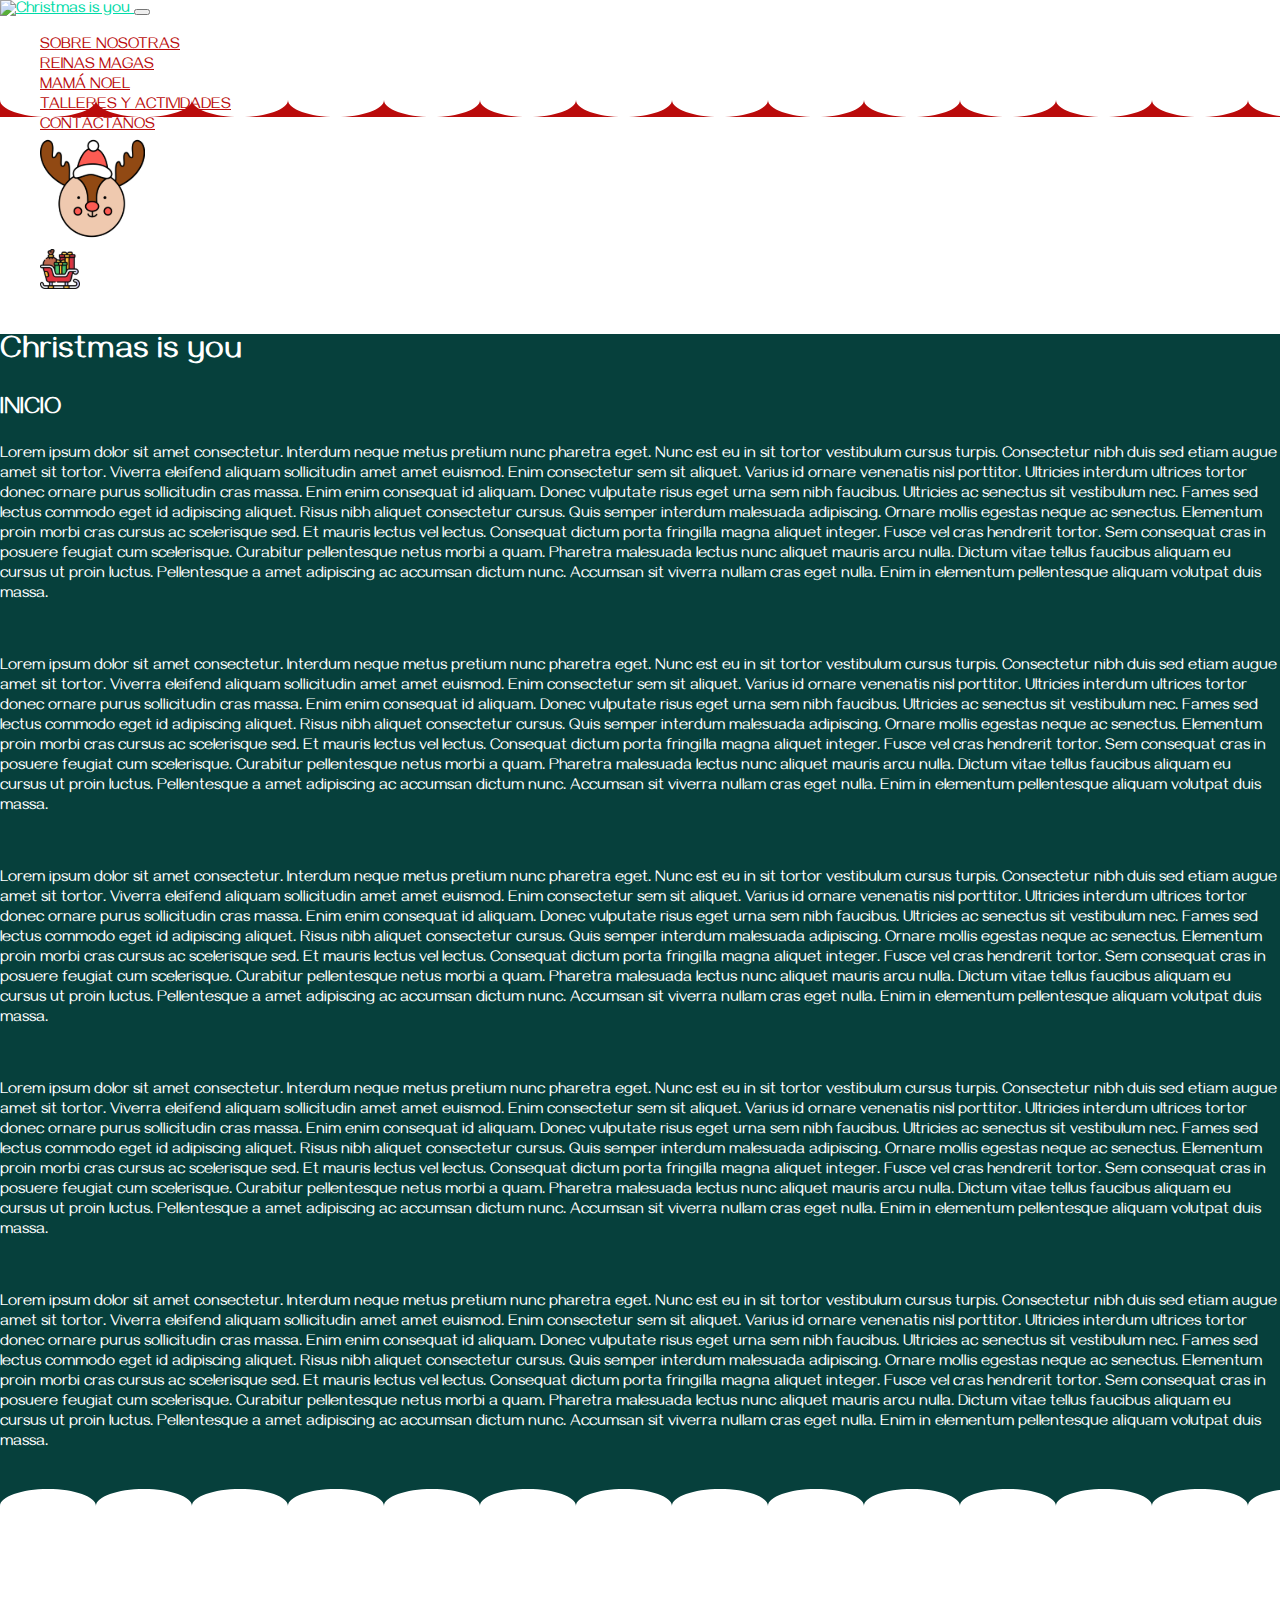
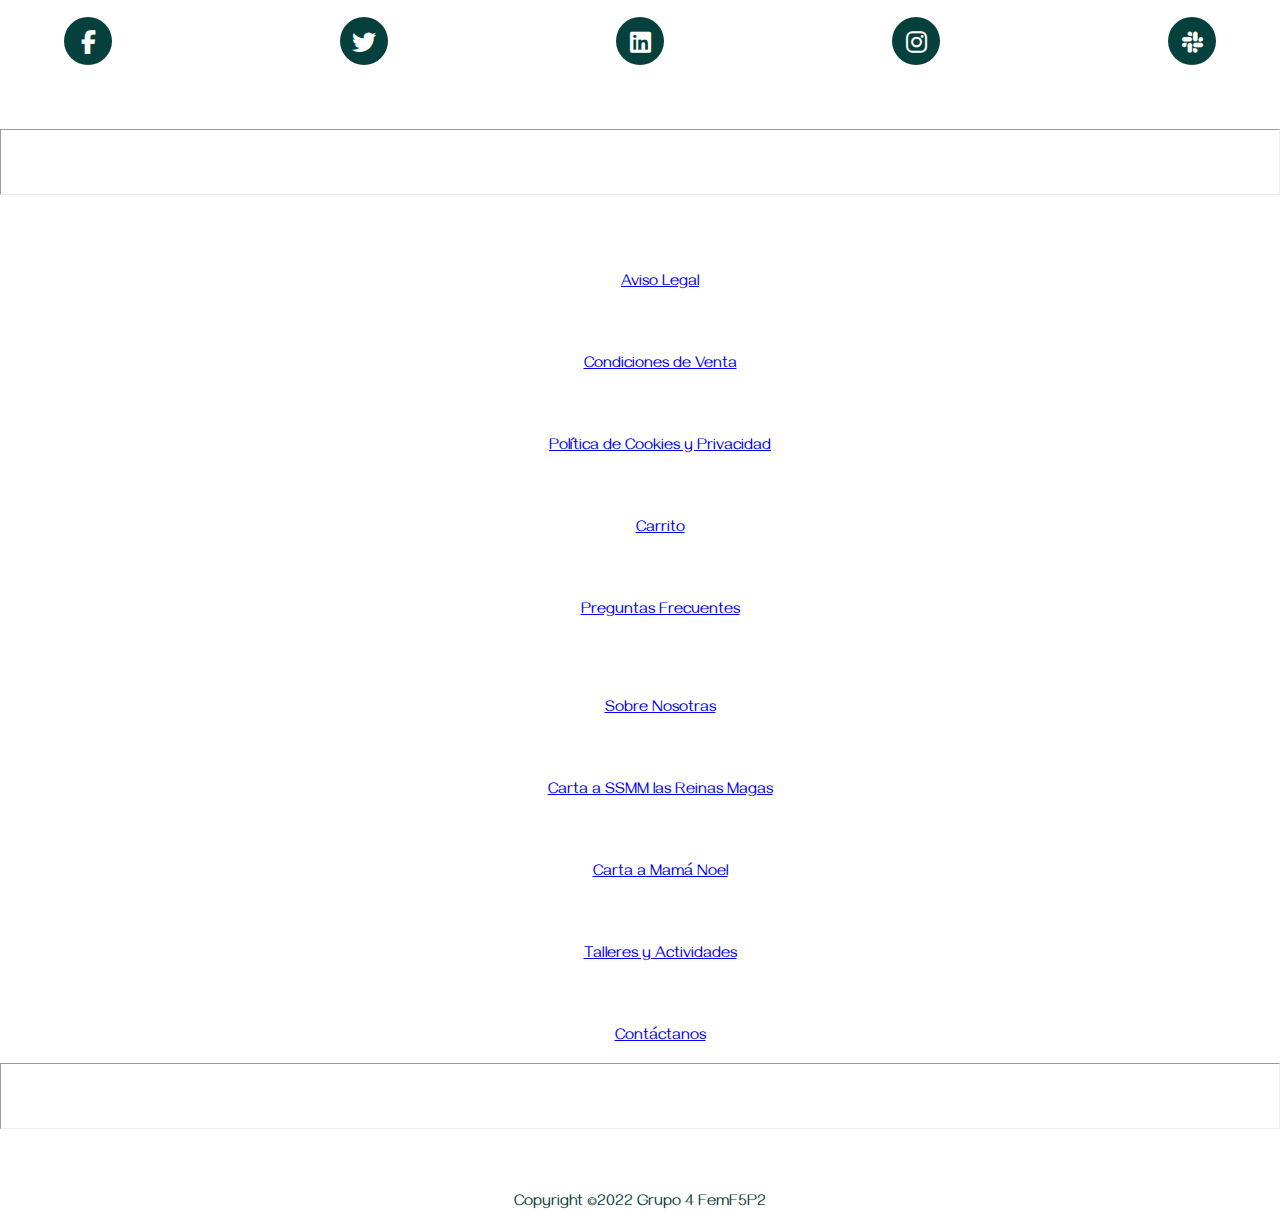
==== commit 73d531d3: "Update index.html" ====
--- a/index.html
+++ b/index.html
@@ -42,40 +42,39 @@
     </div>
   </div>
   <header>
-    <nav class="barra navbar navbar-expand-lg navbar-light">
-      <div width="100%" class="container-fluid">
-        <a class="navbar-brand" href="#inicio"><img class="logo" src="images/LOGODEF.svg" alt="Christmas is you"></a>
-        <button class="navbar-toggler" type="button" data-bs-toggle="collapse" data-bs-target="#navbarSupportedContent"
-          aria-controls="navbarSupportedContent" aria-expanded="false" aria-label="Toggle navigation">
+    <nav class="barra navbar navbar-expand-lg bg-light">
+      <div class="container">
+        <a class="navbar-brand" href="#">
+          <img class="logo" src="images/LOGODEF.svg" alt="Christmas is you">
+        </a>
+        <button class="navbar-toggler" type="button" data-bs-toggle="collapse" data-bs-target="#navbarNav" aria-controls="navbarNav" aria-expanded="false" aria-label="Toggle navigation">
           <span class="navbar-toggler-icon"></span>
         </button>
-        <div class="collapse navbar-collapse">
-          <ul class="navbar-nav me-auto mb-2 mb-lg-0">
-            <li class="navli nav-item">
-              <a class="barvis nav-link" href="#"><strong>SOBRE NOSOTRAS</strong></a>
-            </li>
-            <li class="navli nav-item">
-              <a class="barvis nav-link" href="#"><strong>REINAS MAGAS</strong></a>
-            </li>
-            <li class="navli nav-item">
-              <a class="barvis nav-link" href="#"><strong>MAMÁ NOEL</strong></a>
-            </li>
-            <li class="navli nav-item">
-              <a class="barvis nav-link" href="#"><strong>TALLERES Y ACTIVIDADES</strong></a>
-            </li>
-            <li class="navli nav-item">
-              <a class="barvis nav-link" href="#"><strong>CONTÁCTANOS</strong></a>
-            </li>
-            <li class="navli nav-item">
-              <a class="barvis nav-link" href="#" role="button" aria-expanded="false">
-                <img src="images/reno.svg" alt="reno"></a>
-            </li>
-            <li class="navli nav-item">
-              <a class="barvis nav-link" href="#" role="button" aria-expanded="false">
-                <img src="images/carrito.svg" alt="carrito"></a>
-            </li>
-          </ul>
-        </div>
+          <div class="collapse navbar-collapse" id="navbarNav">
+            <ul class="navbar-nav">
+              <li class="navli nav-item">
+                <a class="barvis nav-link active" aria-current="page" href="#">SOBRE NOSOTRAS</a>
+              </li>
+              <li class="navli nav-item">
+                <a class="barvis nav-link active" aria-current="page" href="#">REINAS MAGAS</a>
+              </li>
+              <li class="navli nav-item">
+                <a class="barvis nav-link active" aria-current="page" href="#">MAMÁ NOEL</a>
+              </li>
+              <li class="navli nav-item">
+                <a class="barvis nav-link active" aria-current="page" href="#">TALLERES Y ACTIVIDADES</a>
+              </li>
+              <li class="navli nav-item">
+                <a class="barvis nav-link active" aria-current="page" href="#">CONTÁCTANOS</a>
+              </li>
+              <li class="navli nav-item">
+                <a class="barvis nav-link active" aria-current="page" href="#"><img src="images/reno.svg" alt="reno"></a>
+              </li>
+              <li class="navli nav-item">
+                <a class="barvis nav-link active" aria-current="page" href="#"><img src="images/carrito.svg" alt="carrito"></a>
+              </li>
+            </ul>
+          </div>
       </div>
     </nav>
   </header>
@@ -169,4 +168,4 @@
     crossorigin="anonymous"></script>
 </body>
 
-</html>+</html>
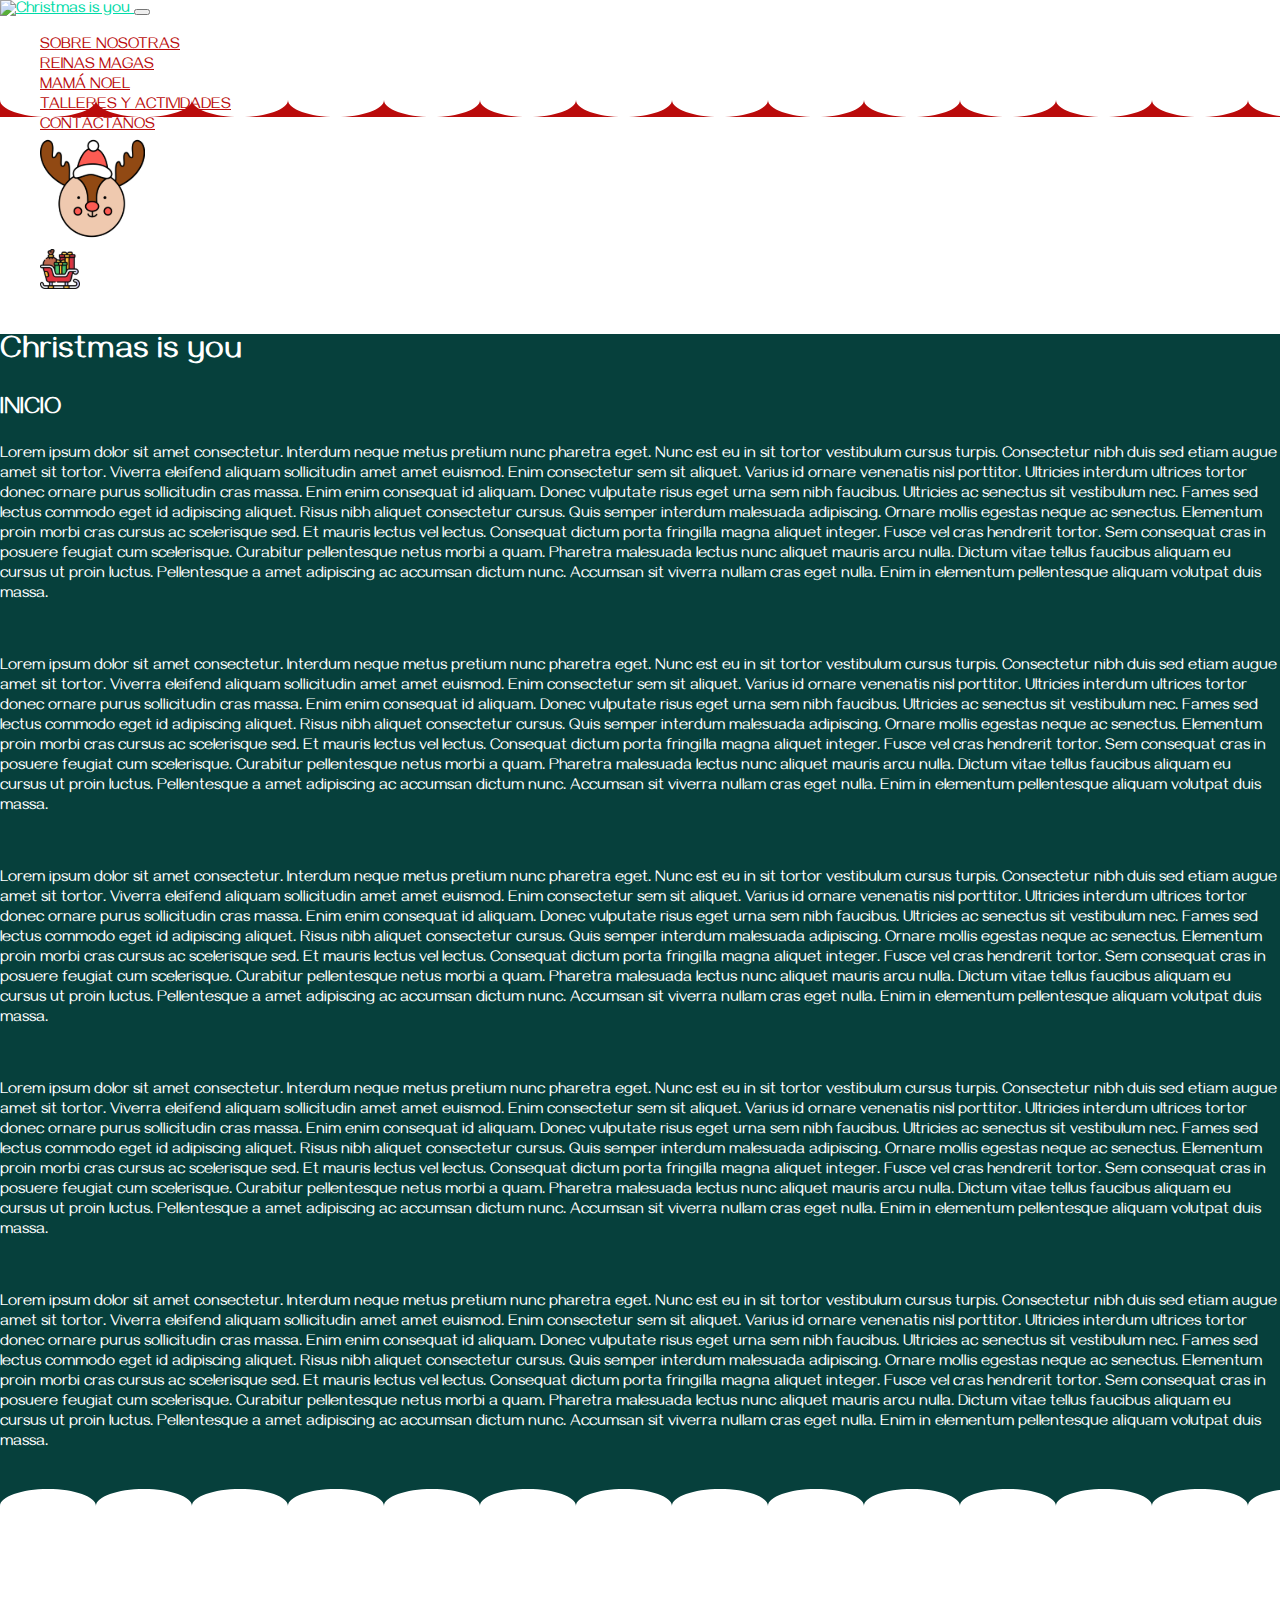
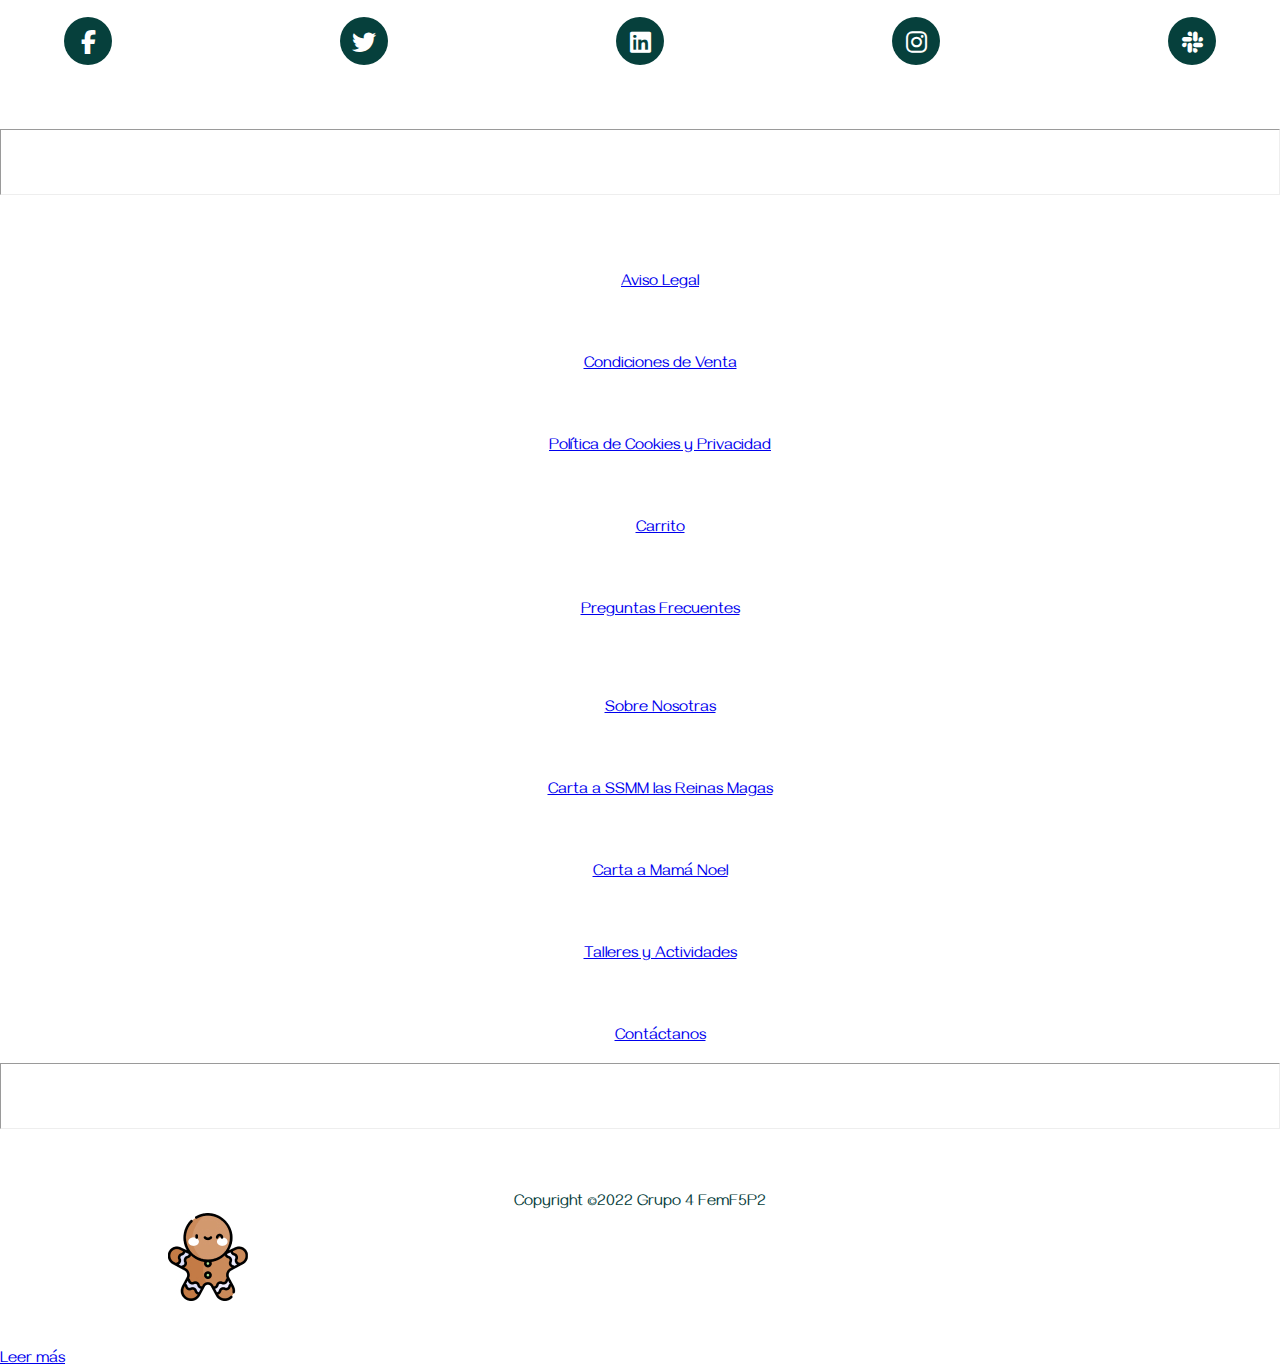
==== commit 6d72b507: "Update index.html" ====
--- a/index.html
+++ b/index.html
@@ -159,6 +159,13 @@
     <hr class="foot-copy">
     <p class="foot-copy">Copyright ©2022 Grupo 4 FemF5P2</p>
   </footer>
+  <div id="cookie-law-info-bar" data-nosnippet="true">
+    <span>En esta web utilizamos <img class="galleta"src="images/galleta.jpg"> para asegurar que damos la mejor experiencia al usuario.<br> Si continúas navegando, consideramos que aceptas su uso.<br>
+          <a role="button" data-cli_action="accept" id="cookie_action_close_header" class="medium cli-plugin-button cli-plugin-main-button cookie_action_close_header cli_action_button wt-cli-accept-btn">Acepto!</a>
+          <a role="button" data-cli_action="accept" id="cookie_action_close_header2" class="medium cli-plugin-button cli-plugin-main-button cookie_action_close_header cli_action_button wt-cli-accept-btn">Esta vez no</a><br> 
+          <a href="https://buzonreal.com/politica-de-cookies" id="CONSTANT_OPEN_URL" target="_blank" class="medium cli-plugin-button cli-plugin-main-link">Leer más</a>
+    </span>
+  </div>
   <!-- JavaScript Bundle with Popper -->
   <script src="https://cdn.jsdelivr.net/npm/@popperjs/core@2.11.6/dist/umd/popper.min.js"
     integrity="sha384-oBqDVmMz9ATKxIep9tiCxS/Z9fNfEXiDAYTujMAeBAsjFuCZSmKbSSUnQlmh/jp3"
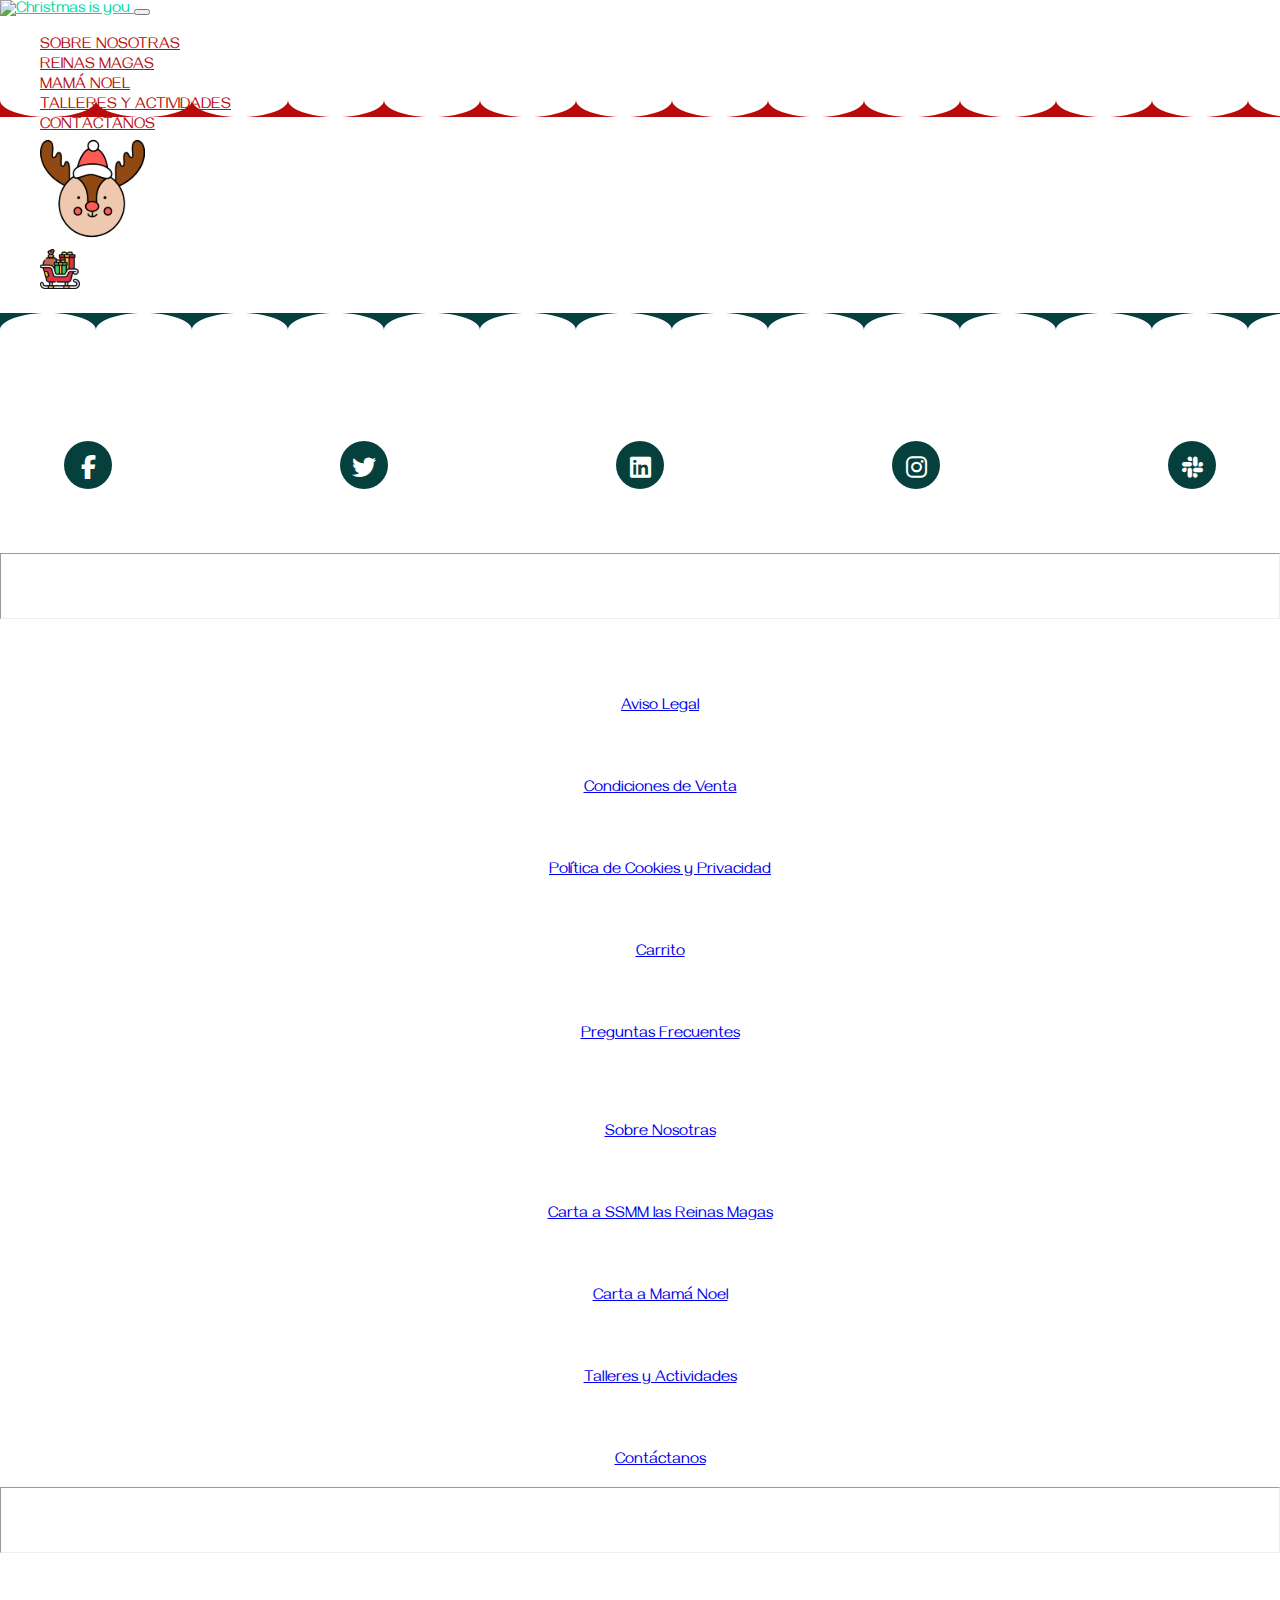
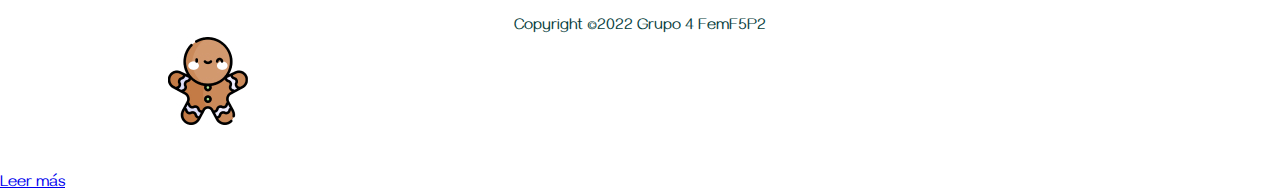
==== commit fd9a5480: "toq" ====
--- a/index.html
+++ b/index.html
@@ -56,7 +56,7 @@
                 <a class="barvis nav-link active" aria-current="page" href="#">SOBRE NOSOTRAS</a>
               </li>
               <li class="navli nav-item">
-                <a class="barvis nav-link active" aria-current="page" href="#">REINAS MAGAS</a>
+                <a class="barvis nav-link active" aria-current="page" href="reinas-magas.html">REINAS MAGAS</a>
               </li>
               <li class="navli nav-item">
                 <a class="barvis nav-link active" aria-current="page" href="#">MAMÁ NOEL</a>
@@ -65,7 +65,7 @@
                 <a class="barvis nav-link active" aria-current="page" href="#">TALLERES Y ACTIVIDADES</a>
               </li>
               <li class="navli nav-item">
-                <a class="barvis nav-link active" aria-current="page" href="#">CONTÁCTANOS</a>
+                <a class="barvis nav-link active" aria-current="page" href="contacto.html">CONTÁCTANOS</a>
               </li>
               <li class="navli nav-item">
                 <a class="barvis nav-link active" aria-current="page" href="#"><img src="images/reno.svg" alt="reno"></a>
@@ -80,22 +80,18 @@
   </header>
   <main>
     <section id="inicio">
-      <h1>Christmas is you</h1>
-        <h2>INICIO</h2>
-          <p>Lorem ipsum dolor sit amet consectetur. Interdum neque metus pretium nunc pharetra eget. Nunc est eu in sit tortor vestibulum cursus turpis. Consectetur nibh duis sed etiam augue amet sit tortor. Viverra eleifend aliquam sollicitudin amet amet euismod. Enim consectetur sem sit aliquet. Varius id ornare venenatis nisl porttitor. Ultricies interdum ultrices tortor donec ornare purus sollicitudin cras massa. Enim enim consequat id aliquam. Donec vulputate risus eget urna sem nibh faucibus. Ultricies ac senectus sit vestibulum nec. Fames sed lectus commodo eget id adipiscing aliquet. Risus nibh aliquet consectetur cursus. Quis semper interdum malesuada adipiscing. Ornare mollis egestas neque ac senectus. Elementum proin morbi cras cursus ac scelerisque sed. Et mauris lectus vel lectus. Consequat dictum porta fringilla magna aliquet integer. Fusce vel cras hendrerit tortor. Sem consequat cras in posuere feugiat cum scelerisque. Curabitur pellentesque netus morbi a quam. Pharetra malesuada lectus nunc aliquet mauris arcu nulla. Dictum vitae tellus faucibus aliquam eu cursus ut proin luctus. Pellentesque a amet adipiscing ac accumsan dictum nunc. Accumsan sit viverra nullam cras eget nulla. Enim in elementum pellentesque aliquam volutpat duis massa.</p>
-          <br>
-          <p>Lorem ipsum dolor sit amet consectetur. Interdum neque metus pretium nunc pharetra eget. Nunc est eu in sit tortor vestibulum cursus turpis. Consectetur nibh duis sed etiam augue amet sit tortor. Viverra eleifend aliquam sollicitudin amet amet euismod. Enim consectetur sem sit aliquet. Varius id ornare venenatis nisl porttitor. Ultricies interdum ultrices tortor donec ornare purus sollicitudin cras massa. Enim enim consequat id aliquam. Donec vulputate risus eget urna sem nibh faucibus. Ultricies ac senectus sit vestibulum nec. Fames sed lectus commodo eget id adipiscing aliquet. Risus nibh aliquet consectetur cursus. Quis semper interdum malesuada adipiscing. Ornare mollis egestas neque ac senectus. Elementum proin morbi cras cursus ac scelerisque sed. Et mauris lectus vel lectus. Consequat dictum porta fringilla magna aliquet integer. Fusce vel cras hendrerit tortor. Sem consequat cras in posuere feugiat cum scelerisque. Curabitur pellentesque netus morbi a quam. Pharetra malesuada lectus nunc aliquet mauris arcu nulla. Dictum vitae tellus faucibus aliquam eu cursus ut proin luctus. Pellentesque a amet adipiscing ac accumsan dictum nunc. Accumsan sit viverra nullam cras eget nulla. Enim in elementum pellentesque aliquam volutpat duis massa.</p>
-          <br>
-          <p>Lorem ipsum dolor sit amet consectetur. Interdum neque metus pretium nunc pharetra eget. Nunc est eu in sit tortor vestibulum cursus turpis. Consectetur nibh duis sed etiam augue amet sit tortor. Viverra eleifend aliquam sollicitudin amet amet euismod. Enim consectetur sem sit aliquet. Varius id ornare venenatis nisl porttitor. Ultricies interdum ultrices tortor donec ornare purus sollicitudin cras massa. Enim enim consequat id aliquam. Donec vulputate risus eget urna sem nibh faucibus. Ultricies ac senectus sit vestibulum nec. Fames sed lectus commodo eget id adipiscing aliquet. Risus nibh aliquet consectetur cursus. Quis semper interdum malesuada adipiscing. Ornare mollis egestas neque ac senectus. Elementum proin morbi cras cursus ac scelerisque sed. Et mauris lectus vel lectus. Consequat dictum porta fringilla magna aliquet integer. Fusce vel cras hendrerit tortor. Sem consequat cras in posuere feugiat cum scelerisque. Curabitur pellentesque netus morbi a quam. Pharetra malesuada lectus nunc aliquet mauris arcu nulla. Dictum vitae tellus faucibus aliquam eu cursus ut proin luctus. Pellentesque a amet adipiscing ac accumsan dictum nunc. Accumsan sit viverra nullam cras eget nulla. Enim in elementum pellentesque aliquam volutpat duis massa.</p>
-          <br>
-          <p>Lorem ipsum dolor sit amet consectetur. Interdum neque metus pretium nunc pharetra eget. Nunc est eu in sit tortor vestibulum cursus turpis. Consectetur nibh duis sed etiam augue amet sit tortor. Viverra eleifend aliquam sollicitudin amet amet euismod. Enim consectetur sem sit aliquet. Varius id ornare venenatis nisl porttitor. Ultricies interdum ultrices tortor donec ornare purus sollicitudin cras massa. Enim enim consequat id aliquam. Donec vulputate risus eget urna sem nibh faucibus. Ultricies ac senectus sit vestibulum nec. Fames sed lectus commodo eget id adipiscing aliquet. Risus nibh aliquet consectetur cursus. Quis semper interdum malesuada adipiscing. Ornare mollis egestas neque ac senectus. Elementum proin morbi cras cursus ac scelerisque sed. Et mauris lectus vel lectus. Consequat dictum porta fringilla magna aliquet integer. Fusce vel cras hendrerit tortor. Sem consequat cras in posuere feugiat cum scelerisque. Curabitur pellentesque netus morbi a quam. Pharetra malesuada lectus nunc aliquet mauris arcu nulla. Dictum vitae tellus faucibus aliquam eu cursus ut proin luctus. Pellentesque a amet adipiscing ac accumsan dictum nunc. Accumsan sit viverra nullam cras eget nulla. Enim in elementum pellentesque aliquam volutpat duis massa.</p>
-          <br>
-          <p>Lorem ipsum dolor sit amet consectetur. Interdum neque metus pretium nunc pharetra eget. Nunc est eu in sit tortor vestibulum cursus turpis. Consectetur nibh duis sed etiam augue amet sit tortor. Viverra eleifend aliquam sollicitudin amet amet euismod. Enim consectetur sem sit aliquet. Varius id ornare venenatis nisl porttitor. Ultricies interdum ultrices tortor donec ornare purus sollicitudin cras massa. Enim enim consequat id aliquam. Donec vulputate risus eget urna sem nibh faucibus. Ultricies ac senectus sit vestibulum nec. Fames sed lectus commodo eget id adipiscing aliquet. Risus nibh aliquet consectetur cursus. Quis semper interdum malesuada adipiscing. Ornare mollis egestas neque ac senectus. Elementum proin morbi cras cursus ac scelerisque sed. Et mauris lectus vel lectus. Consequat dictum porta fringilla magna aliquet integer. Fusce vel cras hendrerit tortor. Sem consequat cras in posuere feugiat cum scelerisque. Curabitur pellentesque netus morbi a quam. Pharetra malesuada lectus nunc aliquet mauris arcu nulla. Dictum vitae tellus faucibus aliquam eu cursus ut proin luctus. Pellentesque a amet adipiscing ac accumsan dictum nunc. Accumsan sit viverra nullam cras eget nulla. Enim in elementum pellentesque aliquam volutpat duis massa.</p>
-          <br>
     </section>
-
+    <section id="sobreNosotras">
+    </section>
+    <section id="reinasMagas">
+    </section>
+    <section id="mamaNoel">
+    </section>
+    <section id="talleresActividades">
+    </section>
+    <section id="contactanos">
+    </section>
   </main>
-
   <footer>
     <div class="bloquefooter">
       <ul class="socialmedia">
@@ -147,11 +143,11 @@
               _msttexthash="59059">Sobre Nosotras</a></li>
           <li class="foot-copy nav-item mb-2"><a href="#" class="nav-link" _msthash="1243528"
               _msttexthash="136006">Carta a SSMM las Reinas Magas</a></li>
-          <li class="foot-copy nav-item mb-2"><a href="#" class="nav-link" _msthash="1243710"
+          <li class="foot-copy nav-item mb-2"><a href="reinas-magas.html" class="nav-link" _msthash="1243710"
               _msttexthash="95589">Carta a Mamá Noel</a></li>
           <li class="foot-copy nav-item mb-2"><a href="#" class="nav-link" _msthash="1243892"
               _msttexthash="418782">Talleres y Actividades</a></li>
-          <li class="foot-copy nav-item mb-2"><a href="#" class="nav-link" _msthash="1244074"
+          <li class="foot-copy nav-item mb-2"><a href="contacto.html" class="nav-link" _msthash="1244074"
               _msttexthash="107419">Contáctanos</a></li>
         </ul>
       </div>
@@ -161,11 +157,12 @@
   </footer>
   <div id="cookie-law-info-bar" data-nosnippet="true">
     <span>En esta web utilizamos <img class="galleta"src="images/galleta.jpg"> para asegurar que damos la mejor experiencia al usuario.<br> Si continúas navegando, consideramos que aceptas su uso.<br>
-          <a role="button" data-cli_action="accept" id="cookie_action_close_header" class="medium cli-plugin-button cli-plugin-main-button cookie_action_close_header cli_action_button wt-cli-accept-btn">Acepto!</a>
-          <a role="button" data-cli_action="accept" id="cookie_action_close_header2" class="medium cli-plugin-button cli-plugin-main-button cookie_action_close_header cli_action_button wt-cli-accept-btn">Esta vez no</a><br> 
-          <a href="https://buzonreal.com/politica-de-cookies" id="CONSTANT_OPEN_URL" target="_blank" class="medium cli-plugin-button cli-plugin-main-link">Leer más</a>
+        <a role="button" data-cli_action="accept" id="cookie_action_close_header" class=" galletas medium cli-plugin-button cli-plugin-main-button cookie_action_close_header cli_action_button wt-cli-accept-btn">Acepto!</a>
+        <a role="button" data-cli_action="accept" id="cookie_action_close_header2" class="galletas medium cli-plugin-button cli-plugin-main-button cookie_action_close_header cli_action_button wt-cli-accept-btn">Esta vez no</a><br> 
+        <a href="https://buzonreal.com/politica-de-cookies" id="CONSTANT_OPEN_URL" target="_blank" class="medium cli-plugin-button cli-plugin-main-link">Leer más</a>
     </span>
   </div>
+
   <!-- JavaScript Bundle with Popper -->
   <script src="https://cdn.jsdelivr.net/npm/@popperjs/core@2.11.6/dist/umd/popper.min.js"
     integrity="sha384-oBqDVmMz9ATKxIep9tiCxS/Z9fNfEXiDAYTujMAeBAsjFuCZSmKbSSUnQlmh/jp3"
@@ -174,5 +171,4 @@
     integrity="sha384-IDwe1+LCz02ROU9k972gdyvl+AESN10+x7tBKgc9I5HFtuNz0wWnPclzo6p9vxnk"
     crossorigin="anonymous"></script>
 </body>
-
 </html>
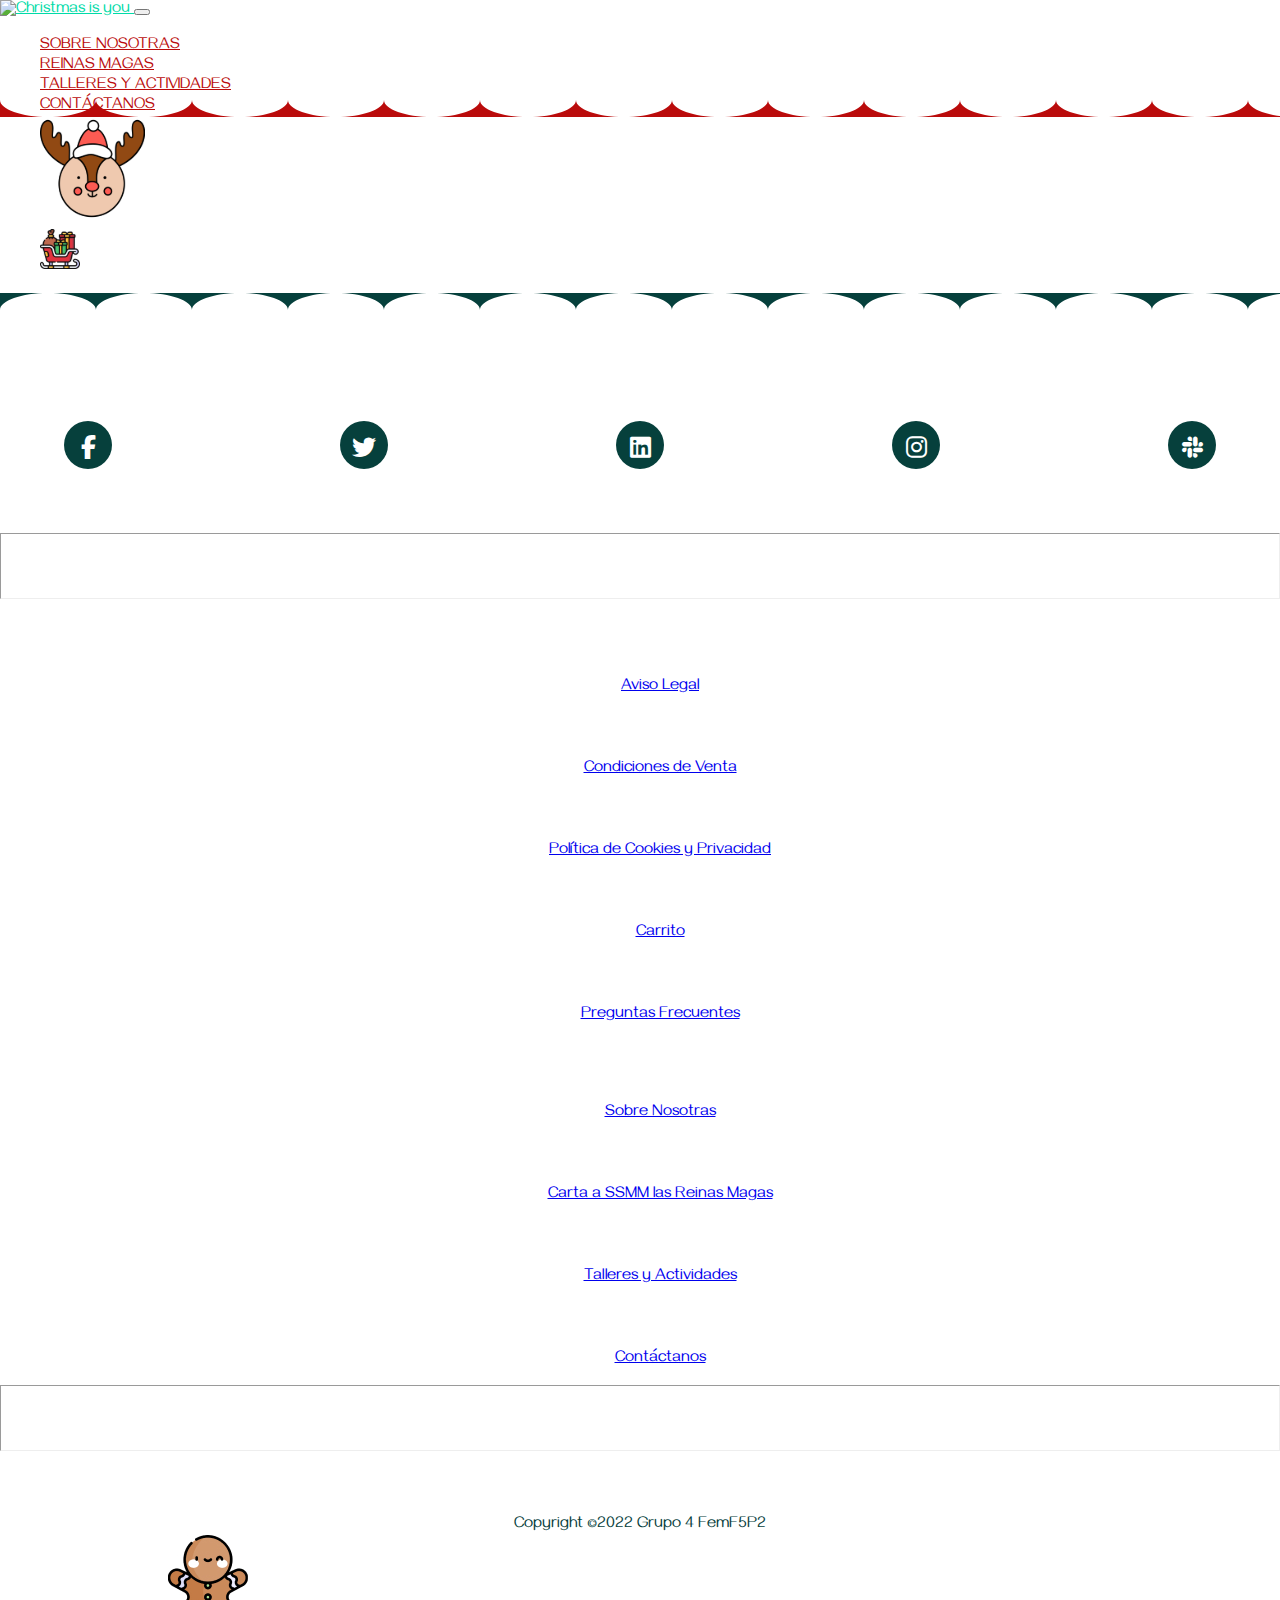
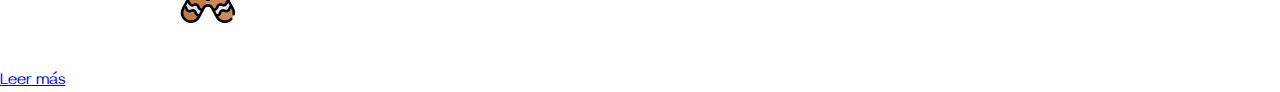
==== commit 148c0ced: "m" ====
--- a/index.html
+++ b/index.html
@@ -53,13 +53,10 @@
           <div class="collapse navbar-collapse" id="navbarNav">
             <ul class="navbar-nav">
               <li class="navli nav-item">
-                <a class="barvis nav-link active" aria-current="page" href="#">SOBRE NOSOTRAS</a>
+                <a class="barvis nav-link active" aria-current="page" href="sobre.html">SOBRE NOSOTRAS</a>
               </li>
               <li class="navli nav-item">
                 <a class="barvis nav-link active" aria-current="page" href="reinas-magas.html">REINAS MAGAS</a>
-              </li>
-              <li class="navli nav-item">
-                <a class="barvis nav-link active" aria-current="page" href="#">MAMÁ NOEL</a>
               </li>
               <li class="navli nav-item">
                 <a class="barvis nav-link active" aria-current="page" href="#">TALLERES Y ACTIVIDADES</a>
@@ -79,17 +76,15 @@
     </nav>
   </header>
   <main>
-    <section id="inicio">
+    <section id="inicio" href="#">
     </section>
-    <section id="sobreNosotras">
+    <section id="sobreNosotras" href="sobre.html">
     </section>
-    <section id="reinasMagas">
+    <section id="reinasMagas" href="reinas-magas.html">
     </section>
-    <section id="mamaNoel">
+    <section id="talleresActividades" href="#">
     </section>
-    <section id="talleresActividades">
-    </section>
-    <section id="contactanos">
+    <section id="contactanos" href="contacto.html">
     </section>
   </main>
   <footer>
@@ -139,16 +134,10 @@
       </div>
       <div class="col">
         <ul class="foot-links nav flex-column">
-          <li class="foot-copy nav-item mb-2"><a href="#" class="nav-link" _msthash="1243346"
-              _msttexthash="59059">Sobre Nosotras</a></li>
-          <li class="foot-copy nav-item mb-2"><a href="#" class="nav-link" _msthash="1243528"
-              _msttexthash="136006">Carta a SSMM las Reinas Magas</a></li>
-          <li class="foot-copy nav-item mb-2"><a href="reinas-magas.html" class="nav-link" _msthash="1243710"
-              _msttexthash="95589">Carta a Mamá Noel</a></li>
-          <li class="foot-copy nav-item mb-2"><a href="#" class="nav-link" _msthash="1243892"
-              _msttexthash="418782">Talleres y Actividades</a></li>
-          <li class="foot-copy nav-item mb-2"><a href="contacto.html" class="nav-link" _msthash="1244074"
-              _msttexthash="107419">Contáctanos</a></li>
+          <li class="foot-copy nav-item mb-2"><a href="#sobreNosotras" class="nav-link" _msthash="1243346" _msttexthash="59059">Sobre Nosotras</a></li>
+          <li class="foot-copy nav-item mb-2"><a href="#reinasMagas" class="nav-link" _msthash="1243528" _msttexthash="136006">Carta a SSMM las Reinas Magas</a></li>
+          <li class="foot-copy nav-item mb-2"><a href="talleresActividades" class="nav-link" _msthash="1243892" _msttexthash="418782">Talleres y Actividades</a></li>
+          <li class="foot-copy nav-item mb-2"><a href="#contactanos" class="nav-link" _msthash="1244074" _msttexthash="107419">Contáctanos</a></li>
         </ul>
       </div>
     </div>
@@ -156,10 +145,10 @@
     <p class="foot-copy">Copyright ©2022 Grupo 4 FemF5P2</p>
   </footer>
   <div id="cookie-law-info-bar" data-nosnippet="true">
-    <span>En esta web utilizamos <img class="galleta"src="images/galleta.jpg"> para asegurar que damos la mejor experiencia al usuario.<br> Si continúas navegando, consideramos que aceptas su uso.<br>
+    <span>En esta web utilizamos <img class="galleta"src="images/galleta.jpg" alt="galleta"> para asegurar que damos la mejor experiencia al usuario.<br> Si continúas navegando, consideramos que aceptas su uso.<br>
         <a role="button" data-cli_action="accept" id="cookie_action_close_header" class=" galletas medium cli-plugin-button cli-plugin-main-button cookie_action_close_header cli_action_button wt-cli-accept-btn">Acepto!</a>
         <a role="button" data-cli_action="accept" id="cookie_action_close_header2" class="galletas medium cli-plugin-button cli-plugin-main-button cookie_action_close_header cli_action_button wt-cli-accept-btn">Esta vez no</a><br> 
-        <a href="https://buzonreal.com/politica-de-cookies" id="CONSTANT_OPEN_URL" target="_blank" class="medium cli-plugin-button cli-plugin-main-link">Leer más</a>
+        <a href="https://buzonreal.com/politica-de-cookies" id="CONSTANT_OPEN_URL" target="_blank" class="medium cli-plugin-button cli-plugin-main-link" rel="noopener">Leer más</a>
     </span>
   </div>
 
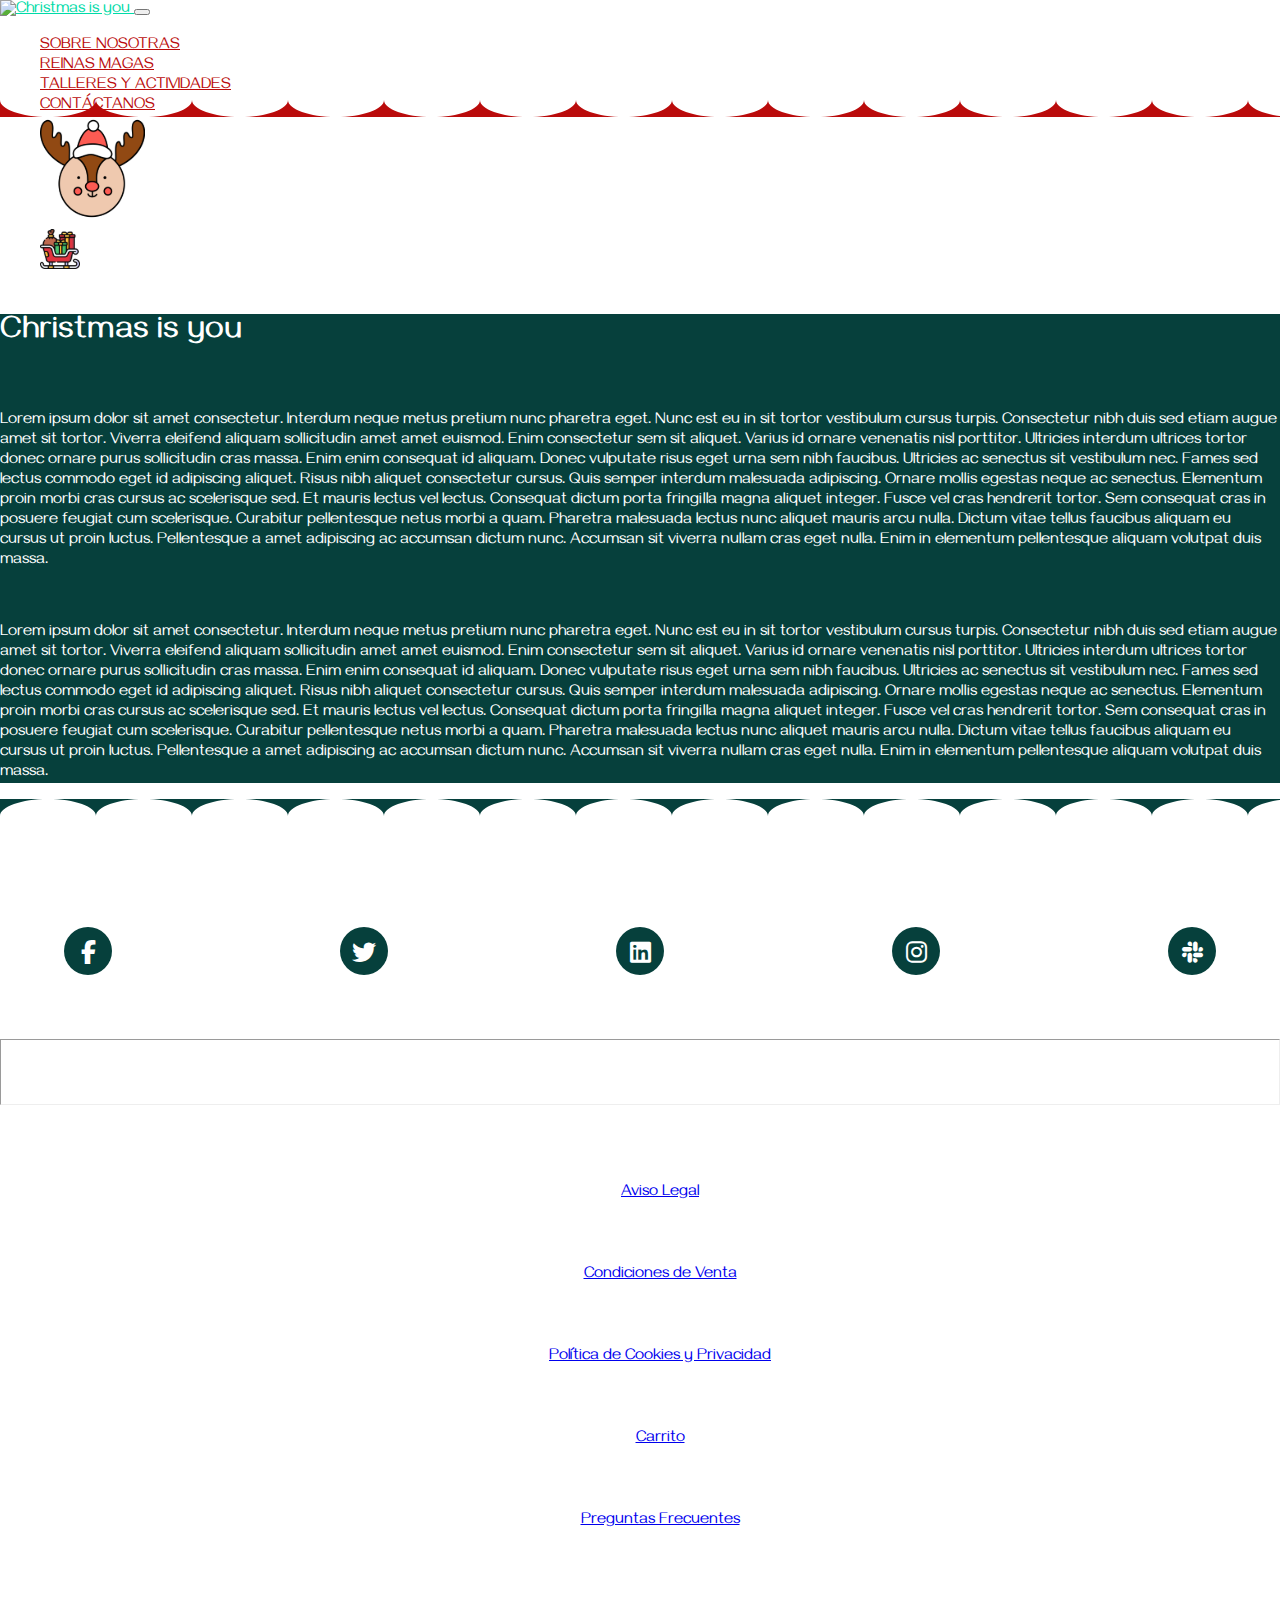
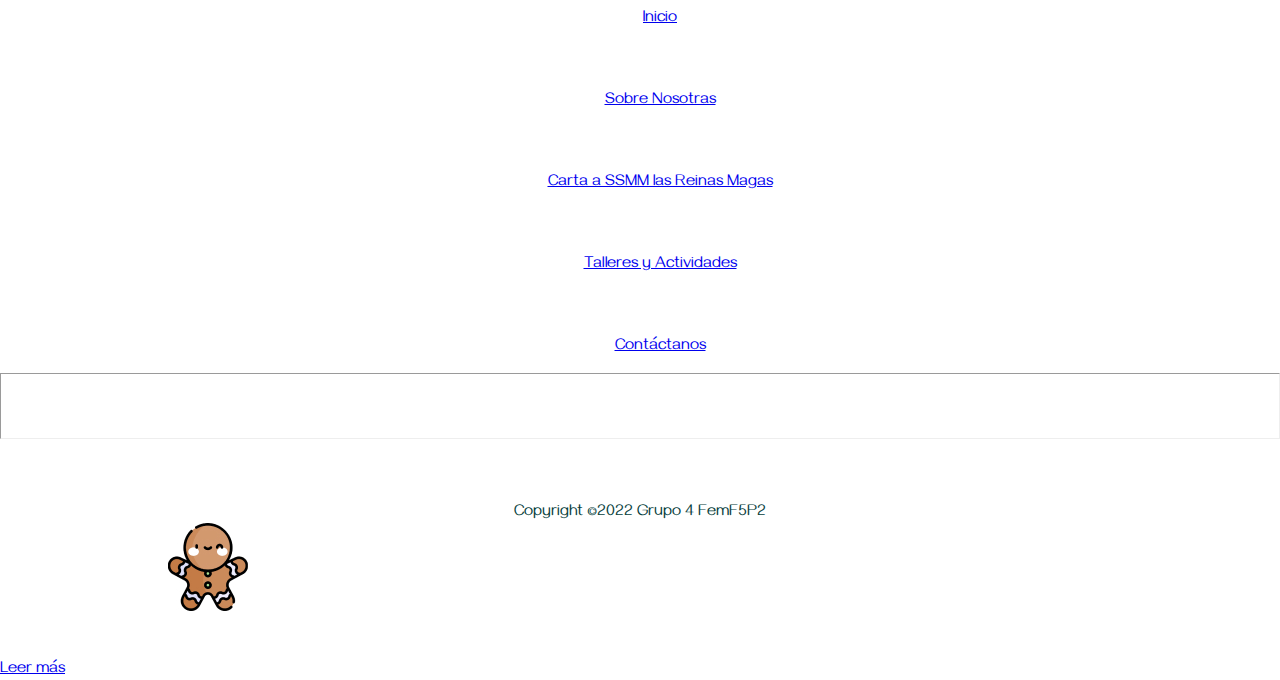
==== commit 4be72dad: "n" ====
--- a/index.html
+++ b/index.html
@@ -44,7 +44,7 @@
   <header>
     <nav class="barra navbar navbar-expand-lg bg-light">
       <div class="container">
-        <a class="navbar-brand" href="#">
+        <a class="navbar-brand" href="inicio.html">
           <img class="logo" src="images/LOGODEF.svg" alt="Christmas is you">
         </a>
         <button class="navbar-toggler" type="button" data-bs-toggle="collapse" data-bs-target="#navbarNav" aria-controls="navbarNav" aria-expanded="false" aria-label="Toggle navigation">
@@ -59,7 +59,7 @@
                 <a class="barvis nav-link active" aria-current="page" href="reinas-magas.html">REINAS MAGAS</a>
               </li>
               <li class="navli nav-item">
-                <a class="barvis nav-link active" aria-current="page" href="#">TALLERES Y ACTIVIDADES</a>
+                <a class="barvis nav-link active" aria-current="page" href="talleres.html">TALLERES Y ACTIVIDADES</a>
               </li>
               <li class="navli nav-item">
                 <a class="barvis nav-link active" aria-current="page" href="contacto.html">CONTÁCTANOS</a>
@@ -76,13 +76,18 @@
     </nav>
   </header>
   <main>
-    <section id="inicio" href="#">
+    <h1>Christmas is you</h1>
+    <br>
+    <p>Lorem ipsum dolor sit amet consectetur. Interdum neque metus pretium nunc pharetra eget. Nunc est eu in sit tortor vestibulum cursus turpis. Consectetur nibh duis sed etiam augue amet sit tortor. Viverra eleifend aliquam sollicitudin amet amet euismod. Enim consectetur sem sit aliquet. Varius id ornare venenatis nisl porttitor. Ultricies interdum ultrices tortor donec ornare purus sollicitudin cras massa. Enim enim consequat id aliquam. Donec vulputate risus eget urna sem nibh faucibus. Ultricies ac senectus sit vestibulum nec. Fames sed lectus commodo eget id adipiscing aliquet. Risus nibh aliquet consectetur cursus. Quis semper interdum malesuada adipiscing. Ornare mollis egestas neque ac senectus. Elementum proin morbi cras cursus ac scelerisque sed. Et mauris lectus vel lectus. Consequat dictum porta fringilla magna aliquet integer. Fusce vel cras hendrerit tortor. Sem consequat cras in posuere feugiat cum scelerisque. Curabitur pellentesque netus morbi a quam. Pharetra malesuada lectus nunc aliquet mauris arcu nulla. Dictum vitae tellus faucibus aliquam eu cursus ut proin luctus. Pellentesque a amet adipiscing ac accumsan dictum nunc. Accumsan sit viverra nullam cras eget nulla. Enim in elementum pellentesque aliquam volutpat duis massa.</p>
+    <br>
+    <p>Lorem ipsum dolor sit amet consectetur. Interdum neque metus pretium nunc pharetra eget. Nunc est eu in sit tortor vestibulum cursus turpis. Consectetur nibh duis sed etiam augue amet sit tortor. Viverra eleifend aliquam sollicitudin amet amet euismod. Enim consectetur sem sit aliquet. Varius id ornare venenatis nisl porttitor. Ultricies interdum ultrices tortor donec ornare purus sollicitudin cras massa. Enim enim consequat id aliquam. Donec vulputate risus eget urna sem nibh faucibus. Ultricies ac senectus sit vestibulum nec. Fames sed lectus commodo eget id adipiscing aliquet. Risus nibh aliquet consectetur cursus. Quis semper interdum malesuada adipiscing. Ornare mollis egestas neque ac senectus. Elementum proin morbi cras cursus ac scelerisque sed. Et mauris lectus vel lectus. Consequat dictum porta fringilla magna aliquet integer. Fusce vel cras hendrerit tortor. Sem consequat cras in posuere feugiat cum scelerisque. Curabitur pellentesque netus morbi a quam. Pharetra malesuada lectus nunc aliquet mauris arcu nulla. Dictum vitae tellus faucibus aliquam eu cursus ut proin luctus. Pellentesque a amet adipiscing ac accumsan dictum nunc. Accumsan sit viverra nullam cras eget nulla. Enim in elementum pellentesque aliquam volutpat duis massa.</p>
+    <section id="inicio" href="inicio.html">
     </section>
     <section id="sobreNosotras" href="sobre.html">
     </section>
     <section id="reinasMagas" href="reinas-magas.html">
     </section>
-    <section id="talleresActividades" href="#">
+    <section id="talleresActividades" href="talleres.html">
     </section>
     <section id="contactanos" href="contacto.html">
     </section>
@@ -121,19 +126,16 @@
     <div class="foot-links row row-cols-2 py-2 my-2">
       <div class="col">
         <ul class="foot-links nav flex-column">
-          <li class="foot-copy nav-item mb-2"><a href="#" class="nav-link" _msthash="1243021"
-              _msttexthash="59059">Aviso Legal</a></li>
-          <li class="foot-copy nav-item mb-2"><a href="#" class="nav-link" _msthash="1243203"
-              _msttexthash="136006">Condiciones de Venta</a></li>
-          <li class="foot-copy nav-item mb-2"><a href="#" class="nav-link" _msthash="1243385"
-              _msttexthash="95589">Política de Cookies y Privacidad</a></li>
-          <li class="foot-copy nav-item mb-2"><a href="#" class="nav-link" _msthash="1243567"
-              _msttexthash="418782">Carrito</a></li>
+          <li class="foot-copy nav-item mb-2"><a href="#" class="nav-link" _msthash="1243021" _msttexthash="59059">Aviso Legal</a></li>
+          <li class="foot-copy nav-item mb-2"><a href="#" class="nav-link" _msthash="1243203" _msttexthash="136006">Condiciones de Venta</a></li>
+          <li class="foot-copy nav-item mb-2"><a href="#" class="nav-link" _msthash="1243385" _msttexthash="95589">Política de Cookies y Privacidad</a></li>
+          <li class="foot-copy nav-item mb-2"><a href="#" class="nav-link" _msthash="1243567" _msttexthash="418782">Carrito</a></li>
           <li class="foot-copy nav-item mb-2"><a href="#" class="nav-link" _msthash="1243567" _msttexthash="418782">Preguntas Frecuentes</a></li>
         </ul>
       </div>
       <div class="col">
         <ul class="foot-links nav flex-column">
+          <li class="foot-copy nav-item mb-2"><a href="#inicio" class="nav-link" _msthash="1243346" _msttexthash="59059">Inicio</a></li>
           <li class="foot-copy nav-item mb-2"><a href="#sobreNosotras" class="nav-link" _msthash="1243346" _msttexthash="59059">Sobre Nosotras</a></li>
           <li class="foot-copy nav-item mb-2"><a href="#reinasMagas" class="nav-link" _msthash="1243528" _msttexthash="136006">Carta a SSMM las Reinas Magas</a></li>
           <li class="foot-copy nav-item mb-2"><a href="talleresActividades" class="nav-link" _msthash="1243892" _msttexthash="418782">Talleres y Actividades</a></li>
